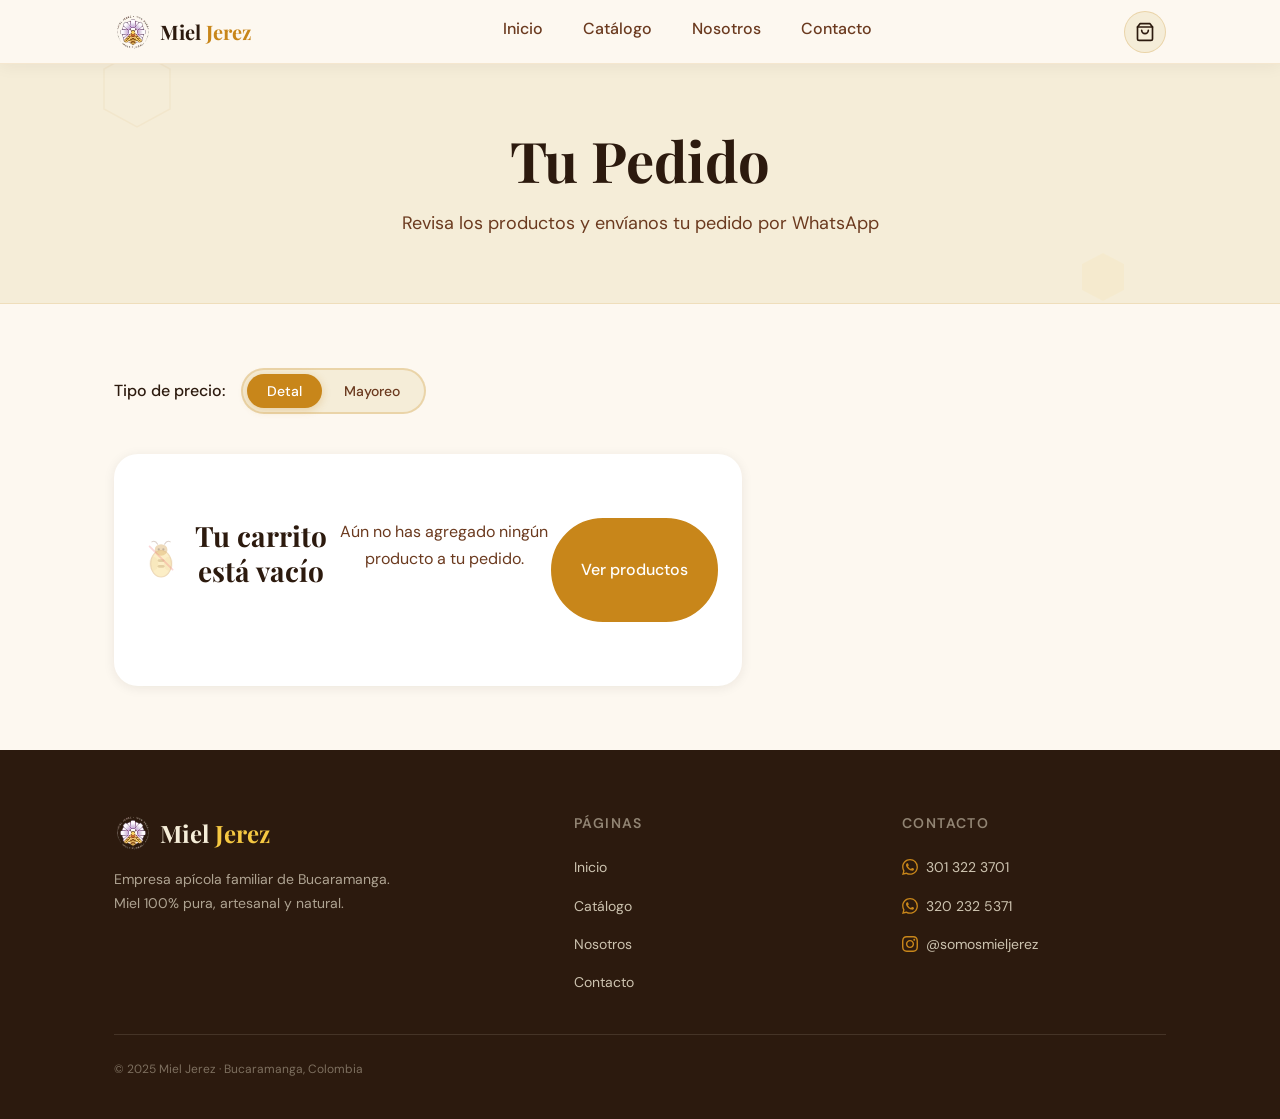
==== carrito.html @ 0a41fd6b "Miel Jerez" ====
<!DOCTYPE html>
<html lang="es">
<head>
  <meta charset="UTF-8">
  <meta name="viewport" content="width=device-width, initial-scale=1.0">
  <meta name="description" content="Tu pedido de productos Miel Jerez. Revisa y envía tu pedido por WhatsApp.">
  <title>Mi Pedido · Miel Jerez</title>

  <link rel="icon" type="image/webp" href="img/logos/favicon.webp">

  <link rel="preconnect" href="https://fonts.googleapis.com">
  <link rel="preconnect" href="https://fonts.gstatic.com" crossorigin>
  <link href="https://fonts.googleapis.com/css2?family=Playfair+Display:wght@400;700&family=DM+Sans:wght@300;400;500&display=swap" rel="stylesheet">

  <link rel="stylesheet" href="css/variables.css">
  <link rel="stylesheet" href="css/base.css">
  <link rel="stylesheet" href="css/nav.css">
  <link rel="stylesheet" href="css/components.css">
  <link rel="stylesheet" href="css/pages.css">
</head>
<body>

<!-- ===== NAVBAR ===== -->
<nav class="navbar" role="navigation" aria-label="Navegación principal">
  <div class="container navbar-inner">
    <a href="index.html" class="navbar-logo">
      <img src="img/logos/logo.webp" class="navbar-logo-img" alt="Logo Miel Jerez" width="38" height="38">
      <span class="navbar-logo-texto">Miel <span>Jerez</span></span>
    </a>

    <div class="navbar-links">
      <a href="index.html">Inicio</a>
      <a href="catalogo.html">Catálogo</a>
      <a href="nosotros.html">Nosotros</a>
      <a href="contacto.html">Contacto</a>
    </div>

    <div class="navbar-acciones">
      <a href="carrito.html" class="btn-carrito" aria-label="Ver carrito">
        <svg viewBox="0 0 24 24" fill="none" stroke="currentColor" stroke-width="2" stroke-linecap="round" stroke-linejoin="round" aria-hidden="true">
          <path d="M6 2 L3 6 v14a2 2 0 0 0 2 2h14a2 2 0 0 0 2-2V6l-3-4z"/>
          <line x1="3" y1="6" x2="21" y2="6"/>
          <path d="M16 10a4 4 0 0 1-8 0"/>
        </svg>
        <span class="carrito-badge">0</span>
      </a>
      <button class="navbar-hamburguesa" aria-label="Abrir menú" aria-expanded="false">
        <span></span><span></span><span></span>
      </button>
    </div>
  </div>
</nav>

<!-- ===== HEADER ===== -->
<header class="page-header">
  <div class="page-header-hexes" aria-hidden="true">
    <svg width="70" height="80" viewBox="0 0 70 80" style="top:-15px;left:8%"><polygon points="35,2 68,20 68,60 35,78 2,60 2,20" fill="none" stroke="#C8861A" stroke-width="1.5"/></svg>
    <svg width="45" height="52" viewBox="0 0 45 52" style="bottom:0;right:12%"><polygon points="22,2 43,13 43,39 22,50 1,39 1,13" fill="#F5C842"/></svg>
  </div>
  <h1>Tu Pedido</h1>
  <p>Revisa los productos y envíanos tu pedido por WhatsApp</p>
</header>

<!-- ===== CONTENIDO PRINCIPAL ===== -->
<main class="seccion">
  <div class="container">

    <!-- Toggle tipo de precio -->
    <div style="display:flex;align-items:center;gap:var(--esp-m);margin-bottom:var(--esp-xl);flex-wrap:wrap;">
      <span style="font-weight:500;color:var(--cafe-oscuro)">Tipo de precio:</span>
      <div class="toggle-precio" role="group" aria-label="Tipo de precio">
        <button class="toggle-precio-btn activo" data-tipo="detal">Detal</button>
        <button class="toggle-precio-btn" data-tipo="mayoreo">Mayoreo</button>
      </div>
    </div>

    <div class="carrito-layout">
      <!-- Columna izquierda: lista de ítems -->
      <div>
        <!-- Estado vacío -->
        <div id="carrito-vacio" class="carrito-vacio" style="display:none;" aria-label="Carrito vacío">
          <svg viewBox="0 0 80 80" fill="none" xmlns="http://www.w3.org/2000/svg" aria-hidden="true">
            <ellipse cx="40" cy="50" rx="18" ry="23" fill="#F5C842" stroke="#C8861A" stroke-width="2" opacity=".5"/>
            <ellipse cx="27" cy="50" rx="8" ry="12" fill="#C8861A" opacity=".1"/>
            <ellipse cx="53" cy="50" rx="8" ry="12" fill="#C8861A" opacity=".1"/>
            <rect x="34" y="42" width="12" height="5" rx="2.5" fill="#9A6412" opacity=".4"/>
            <rect x="34" y="52" width="12" height="5" rx="2.5" fill="#9A6412" opacity=".4"/>
            <ellipse cx="40" cy="26" rx="11" ry="10" fill="#C8861A" opacity=".5"/>
            <circle cx="36" cy="25" r="2" fill="#2C1A0E" opacity=".4"/>
            <circle cx="44" cy="25" r="2" fill="#2C1A0E" opacity=".4"/>
            <path d="M34 16Q30 9 24 12" stroke="#6B3A1F" stroke-width="1.8" stroke-linecap="round" fill="none" opacity=".4"/>
            <path d="M46 16Q50 9 56 12" stroke="#6B3A1F" stroke-width="1.8" stroke-linecap="round" fill="none" opacity=".4"/>
            <line x1="20" y1="20" x2="60" y2="60" stroke="#e53e3e" stroke-width="3" stroke-linecap="round" opacity=".35"/>
          </svg>
          <h3>Tu carrito está vacío</h3>
          <p>Aún no has agregado ningún producto a tu pedido.</p>
          <a href="catalogo.html" class="btn btn-primario">Ver productos</a>
        </div>

        <!-- Lista de ítems (renderizada por JS) -->
        <div id="carrito-lista" class="carrito-lista" aria-live="polite" aria-label="Productos en el carrito">
        </div>
      </div>

      <!-- Columna derecha: resumen -->
      <aside id="carrito-resumen" class="carrito-resumen" aria-label="Resumen del pedido" style="display:none;">
        <h3>Resumen del pedido</h3>

        <div class="resumen-linea">
          <span>Productos</span>
          <span id="resumen-items">0 productos</span>
        </div>

        <div class="resumen-total">
          <span>Total</span>
          <span class="resumen-total-valor" id="resumen-total">$0</span>
        </div>

        <div class="resumen-botones">
          <!-- Botón enviar pedido por WhatsApp -->
          <button id="btn-wa-1" class="btn btn-whatsapp" aria-label="Enviar pedido por WhatsApp al 301 322 3701">
            <svg viewBox="0 0 24 24" fill="currentColor" aria-hidden="true" style="width:20px;height:20px;flex-shrink:0"><path d="M17.472 14.382c-.297-.149-1.758-.867-2.03-.967-.273-.099-.471-.148-.67.15-.197.297-.767.966-.94 1.164-.173.199-.347.223-.644.075-.297-.15-1.255-.463-2.39-1.475-.883-.788-1.48-1.761-1.653-2.059-.173-.297-.018-.458.13-.606.134-.133.298-.347.446-.52.149-.174.198-.298.298-.497.099-.198.05-.371-.025-.52-.075-.149-.669-1.612-.916-2.207-.242-.579-.487-.5-.669-.51-.173-.008-.371-.01-.57-.01-.198 0-.52.074-.792.372-.272.297-1.04 1.016-1.04 2.479 0 1.462 1.065 2.875 1.213 3.074.149.198 2.096 3.2 5.077 4.487.709.306 1.262.489 1.694.625.712.227 1.36.195 1.871.118.571-.085 1.758-.719 2.006-1.413.248-.694.248-1.289.173-1.413-.074-.124-.272-.198-.57-.347m-5.421 7.403h-.004a9.87 9.87 0 01-5.031-1.378l-.361-.214-3.741.982.998-3.648-.235-.374a9.86 9.86 0 01-1.51-5.26c.001-5.45 4.436-9.884 9.888-9.884 2.64 0 5.122 1.03 6.988 2.898a9.825 9.825 0 012.893 6.994c-.003 5.45-4.437 9.884-9.885 9.884m8.413-18.297A11.815 11.815 0 0012.05 0C5.495 0 .16 5.335.157 11.892c0 2.096.547 4.142 1.588 5.945L.057 24l6.305-1.654a11.882 11.882 0 005.683 1.448h.005c6.554 0 11.89-5.335 11.893-11.893a11.821 11.821 0 00-3.48-8.413z"/></svg>
            Enviar pedido por WhatsApp
          </button>

          <!-- Vaciar -->
          <button id="btn-vaciar" class="btn-vaciar">Vaciar carrito</button>
        </div>

        <p style="font-size:var(--texto-xs);color:#999;text-align:center;margin-top:var(--esp-m);">
          Al hacer click se abrirá WhatsApp con el detalle de tu pedido.
        </p>
      </aside>
    </div>
  </div>
</main>

<!-- ===== FOOTER ===== -->
<footer class="footer" role="contentinfo">
  <div class="container">
    <div class="footer-grid">
      <div class="footer-marca">
        <a href="index.html" class="footer-logo">
          <img src="img/logos/logo.webp" class="navbar-logo-img" alt="Logo Miel Jerez" width="38" height="38">
          <span class="footer-logo-texto">Miel <span>Jerez</span></span>
        </a>
        <p>Empresa apícola familiar de Bucaramanga. Miel 100% pura, artesanal y natural.</p>
      </div>
      <div>
        <h4>Páginas</h4>
        <nav class="footer-links">
          <a href="index.html">Inicio</a>
          <a href="catalogo.html">Catálogo</a>
          <a href="nosotros.html">Nosotros</a>
          <a href="contacto.html">Contacto</a>
        </nav>
      </div>
      <div>
        <h4>Contacto</h4>
        <a href="https://wa.me/573013223701" class="footer-contacto-item" target="_blank" rel="noopener">
          <svg viewBox="0 0 24 24" fill="currentColor" aria-hidden="true" style="width:16px;height:16px"><path d="M17.472 14.382c-.297-.149-1.758-.867-2.03-.967-.273-.099-.471-.148-.67.15-.197.297-.767.966-.94 1.164-.173.199-.347.223-.644.075-.297-.15-1.255-.463-2.39-1.475-.883-.788-1.48-1.761-1.653-2.059-.173-.297-.018-.458.13-.606.134-.133.298-.347.446-.52.149-.174.198-.298.298-.497.099-.198.05-.371-.025-.52-.075-.149-.669-1.612-.916-2.207-.242-.579-.487-.5-.669-.51-.173-.008-.371-.01-.57-.01-.198 0-.52.074-.792.372-.272.297-1.04 1.016-1.04 2.479 0 1.462 1.065 2.875 1.213 3.074.149.198 2.096 3.2 5.077 4.487.709.306 1.262.489 1.694.625.712.227 1.36.195 1.871.118.571-.085 1.758-.719 2.006-1.413.248-.694.248-1.289.173-1.413-.074-.124-.272-.198-.57-.347m-5.421 7.403h-.004a9.87 9.87 0 01-5.031-1.378l-.361-.214-3.741.982.998-3.648-.235-.374a9.86 9.86 0 01-1.51-5.26c.001-5.45 4.436-9.884 9.888-9.884 2.64 0 5.122 1.03 6.988 2.898a9.825 9.825 0 012.893 6.994c-.003 5.45-4.437 9.884-9.885 9.884m8.413-18.297A11.815 11.815 0 0012.05 0C5.495 0 .16 5.335.157 11.892c0 2.096.547 4.142 1.588 5.945L.057 24l6.305-1.654a11.882 11.882 0 005.683 1.448h.005c6.554 0 11.89-5.335 11.893-11.893a11.821 11.821 0 00-3.48-8.413z"/></svg>
          301 322 3701
        </a>
        <a href="https://wa.me/573202325371" class="footer-contacto-item" target="_blank" rel="noopener">
          <svg viewBox="0 0 24 24" fill="currentColor" aria-hidden="true" style="width:16px;height:16px"><path d="M17.472 14.382c-.297-.149-1.758-.867-2.03-.967-.273-.099-.471-.148-.67.15-.197.297-.767.966-.94 1.164-.173.199-.347.223-.644.075-.297-.15-1.255-.463-2.39-1.475-.883-.788-1.48-1.761-1.653-2.059-.173-.297-.018-.458.13-.606.134-.133.298-.347.446-.52.149-.174.198-.298.298-.497.099-.198.05-.371-.025-.52-.075-.149-.669-1.612-.916-2.207-.242-.579-.487-.5-.669-.51-.173-.008-.371-.01-.57-.01-.198 0-.52.074-.792.372-.272.297-1.04 1.016-1.04 2.479 0 1.462 1.065 2.875 1.213 3.074.149.198 2.096 3.2 5.077 4.487.709.306 1.262.489 1.694.625.712.227 1.36.195 1.871.118.571-.085 1.758-.719 2.006-1.413.248-.694.248-1.289.173-1.413-.074-.124-.272-.198-.57-.347m-5.421 7.403h-.004a9.87 9.87 0 01-5.031-1.378l-.361-.214-3.741.982.998-3.648-.235-.374a9.86 9.86 0 01-1.51-5.26c.001-5.45 4.436-9.884 9.888-9.884 2.64 0 5.122 1.03 6.988 2.898a9.825 9.825 0 012.893 6.994c-.003 5.45-4.437 9.884-9.885 9.884m8.413-18.297A11.815 11.815 0 0012.05 0C5.495 0 .16 5.335.157 11.892c0 2.096.547 4.142 1.588 5.945L.057 24l6.305-1.654a11.882 11.882 0 005.683 1.448h.005c6.554 0 11.89-5.335 11.893-11.893a11.821 11.821 0 00-3.48-8.413z"/></svg>
          320 232 5371
        </a>
        <a href="https://instagram.com/somosmieljerez" class="footer-contacto-item" target="_blank" rel="noopener">
          <svg viewBox="0 0 24 24" fill="currentColor" aria-hidden="true" style="width:16px;height:16px"><path d="M12 2.163c3.204 0 3.584.012 4.85.07 3.252.148 4.771 1.691 4.919 4.919.058 1.265.069 1.645.069 4.849 0 3.205-.012 3.584-.069 4.849-.149 3.225-1.664 4.771-4.919 4.919-1.266.058-1.644.07-4.85.07-3.204 0-3.584-.012-4.849-.07-3.26-.149-4.771-1.699-4.919-4.92-.058-1.265-.07-1.644-.07-4.849 0-3.204.013-3.583.07-4.849.149-3.227 1.664-4.771 4.919-4.919 1.266-.057 1.645-.069 4.849-.069zm0-2.163c-3.259 0-3.667.014-4.947.072-4.358.2-6.78 2.618-6.98 6.98-.059 1.281-.073 1.689-.073 4.948 0 3.259.014 3.668.072 4.948.2 4.358 2.618 6.78 6.98 6.98 1.281.058 1.689.072 4.948.072 3.259 0 3.668-.014 4.948-.072 4.354-.2 6.782-2.618 6.979-6.98.059-1.28.073-1.689.073-4.948 0-3.259-.014-3.667-.072-4.947-.196-4.354-2.617-6.78-6.979-6.98-1.281-.059-1.69-.073-4.949-.073zm0 5.838c-3.403 0-6.162 2.759-6.162 6.162s2.759 6.163 6.162 6.163 6.162-2.759 6.162-6.163c0-3.403-2.759-6.162-6.162-6.162zm0 10.162c-2.209 0-4-1.79-4-4 0-2.209 1.791-4 4-4s4 1.791 4 4c0 2.21-1.791 4-4 4zm6.406-11.845c-.796 0-1.441.645-1.441 1.44s.645 1.44 1.441 1.44c.795 0 1.439-.645 1.439-1.44s-.644-1.44-1.439-1.44z"/></svg>
          @somosmieljerez
        </a>
      </div>
    </div>
    <div class="footer-bottom">
      <p class="footer-copyright">© 2025 Miel Jerez · Bucaramanga, Colombia</p>
    </div>
  </div>
</footer>

<script src="js/productos.js"></script>
<script src="js/carrito.js"></script>
<script src="js/whatsapp.js"></script>
<script src="js/nav.js"></script>
</body>
</html>
---- css/variables.css ----
/* =============================================
   MIEL JEREZ — Variables globales
   ============================================= */

:root {
  /* Colores principales */
  --miel:        #C8861A;
  --miel-claro:  #F5C842;
  --miel-oscuro: #9A6412;
  --cafe:        #6B3A1F;
  --cafe-oscuro: #2C1A0E;
  --crema:       #F5EDD8;
  --crema-suave: #FDF8F0;
  --verde:       #3B6D11;
  --wa-verde:    #25D366;

  /* Tipografía */
  --fuente-titulo: 'Playfair Display', Georgia, serif;
  --fuente-cuerpo: 'DM Sans', system-ui, sans-serif;

  /* Tamaños de fuente */
  --texto-xs:  0.75rem;
  --texto-s:   0.875rem;
  --texto-m:   1rem;
  --texto-l:   1.125rem;
  --texto-xl:  1.25rem;
  --texto-2xl: 1.5rem;
  --texto-3xl: 2rem;
  --texto-4xl: 2.5rem;

  /* Espaciados */
  --esp-xs:  4px;
  --esp-s:   8px;
  --esp-m:   16px;
  --esp-l:   24px;
  --esp-xl:  40px;
  --esp-xxl: 64px;

  /* Bordes */
  --radio-s:    8px;
  --radio-m:    14px;
  --radio-l:    24px;
  --radio-pill: 999px;

  /* Sombras */
  --sombra-suave: 0 2px 12px rgba(44, 26, 14, 0.08);
  --sombra-card:  0 4px 24px rgba(44, 26, 14, 0.12);
  --sombra-hover: 0 8px 32px rgba(200, 134, 26, 0.22);

  /* Transiciones */
  --trans-rapida: 0.25s ease;
  --trans-suave:  0.45s ease;

  /* Navbar */
  --navbar-alto: 64px;

  /* Contenedor */
  --contenedor-max: 1100px;
}
---- css/base.css ----
/* =============================================
   MIEL JEREZ — Base y reset
   ============================================= */

/* Reset moderno */
*, *::before, *::after {
  box-sizing: border-box;
  margin: 0;
  padding: 0;
}

html {
  scroll-behavior: smooth;
  font-size: 16px;
  -webkit-text-size-adjust: 100%;
}

body {
  font-family: var(--fuente-cuerpo);
  font-weight: 400;
  color: var(--cafe-oscuro);
  background-color: var(--crema-suave);
  line-height: 1.6;
  min-height: 100vh;
}

img, svg {
  display: block;
  max-width: 100%;
}

ul, ol {
  list-style: none;
}

a {
  color: var(--miel);
  text-decoration: none;
  transition: color var(--trans-rapida);
}

a:hover {
  color: var(--miel-oscuro);
}

button {
  cursor: pointer;
  border: none;
  background: none;
  font-family: inherit;
}

input, textarea, select {
  font-family: inherit;
  font-size: inherit;
}

/* Tipografía de titulares */
h1 {
  font-family: var(--fuente-titulo);
  font-size: clamp(2rem, 5vw, 3.5rem);
  font-weight: 700;
  line-height: 1.15;
}

h2 {
  font-family: var(--fuente-titulo);
  font-size: clamp(1.5rem, 3.5vw, 2.5rem);
  font-weight: 700;
  line-height: 1.2;
}

h3 {
  font-family: var(--fuente-titulo);
  font-size: clamp(1.15rem, 2.5vw, 1.75rem);
  font-weight: 700;
  line-height: 1.25;
}

h4 {
  font-family: var(--fuente-titulo);
  font-size: clamp(1rem, 2vw, 1.35rem);
  font-weight: 400;
  line-height: 1.3;
}

h5, h6 {
  font-family: var(--fuente-cuerpo);
  font-size: var(--texto-m);
  font-weight: 500;
}

p {
  max-width: 65ch;
  line-height: 1.7;
  color: var(--cafe);
}

/* Scrollbar personalizado */
::-webkit-scrollbar {
  width: 6px;
}

::-webkit-scrollbar-track {
  background: var(--crema);
}

::-webkit-scrollbar-thumb {
  background: var(--miel);
  border-radius: var(--radio-pill);
}

::-webkit-scrollbar-thumb:hover {
  background: var(--miel-oscuro);
}

/* Selección de texto */
::selection {
  background: var(--miel-claro);
  color: var(--cafe-oscuro);
}

/* =============================================
   LAYOUT
   ============================================= */

.container {
  max-width: var(--contenedor-max);
  margin-left: auto;
  margin-right: auto;
  padding-left: var(--esp-l);
  padding-right: var(--esp-l);
}

.seccion {
  padding-top: var(--esp-xxl);
  padding-bottom: var(--esp-xxl);
}

/* =============================================
   BOTONES
   ============================================= */

.btn {
  display: inline-flex;
  align-items: center;
  justify-content: center;
  gap: var(--esp-s);
  padding: 0.75rem 1.75rem;
  border-radius: var(--radio-pill);
  font-family: var(--fuente-cuerpo);
  font-size: var(--texto-m);
  font-weight: 500;
  cursor: pointer;
  transition: all var(--trans-rapida);
  text-decoration: none;
  border: 2px solid transparent;
  white-space: nowrap;
}

.btn:focus-visible {
  outline: 3px solid var(--miel-claro);
  outline-offset: 2px;
}

.btn-primario {
  background: var(--miel);
  color: #fff;
  border-color: var(--miel);
}

.btn-primario:hover {
  background: var(--miel-oscuro);
  border-color: var(--miel-oscuro);
  color: #fff;
  transform: translateY(-2px);
  box-shadow: var(--sombra-hover);
}

.btn-secundario {
  background: transparent;
  color: var(--miel);
  border-color: var(--miel);
}

.btn-secundario:hover {
  background: var(--miel);
  color: #fff;
  transform: translateY(-2px);
}

.btn-whatsapp {
  background: var(--wa-verde);
  color: #fff;
  border-color: var(--wa-verde);
}

.btn-whatsapp:hover {
  background: #1da851;
  border-color: #1da851;
  color: #fff;
  transform: translateY(-2px);
  box-shadow: 0 6px 24px rgba(37, 211, 102, 0.35);
}

.btn-whatsapp svg {
  width: 20px;
  height: 20px;
  flex-shrink: 0;
}

/* =============================================
   PRECIOS
   ============================================= */

.precio {
  font-family: var(--fuente-titulo);
  color: var(--miel);
  font-size: 1.4rem;
  font-weight: 700;
}

.precio-tachado {
  color: #999;
  text-decoration: line-through;
  font-size: var(--texto-s);
  font-weight: 400;
  font-family: var(--fuente-cuerpo);
}

/* =============================================
   BADGES Y ETIQUETAS
   ============================================= */

.badge-natural {
  display: inline-block;
  padding: 0.25rem 0.85rem;
  border-radius: var(--radio-pill);
  background: var(--crema);
  border: 1.5px solid var(--miel);
  color: var(--miel-oscuro);
  font-size: var(--texto-xs);
  font-weight: 500;
  letter-spacing: 0.03em;
  text-transform: uppercase;
}

/* =============================================
   TOAST NOTIFICATIONS
   ============================================= */

.toast-container {
  position: fixed;
  bottom: 90px;
  right: var(--esp-l);
  z-index: 9999;
  display: flex;
  flex-direction: column;
  gap: var(--esp-s);
  pointer-events: none;
}

.toast {
  background: var(--cafe-oscuro);
  color: var(--crema);
  padding: var(--esp-m) var(--esp-l);
  border-radius: var(--radio-m);
  font-size: var(--texto-s);
  font-weight: 500;
  box-shadow: var(--sombra-card);
  border-left: 4px solid var(--miel);
  opacity: 0;
  transform: translateX(20px);
  transition: all var(--trans-rapida);
  pointer-events: auto;
  max-width: 280px;
}

.toast.visible {
  opacity: 1;
  transform: translateX(0);
}

.toast.saliendo {
  opacity: 0;
  transform: translateX(20px);
}

.toast-exito {
  border-left-color: var(--wa-verde);
}

.toast-error {
  border-left-color: #e53e3e;
}
---- css/nav.css ----
/* =============================================
   MIEL JEREZ — Navbar
   ============================================= */

.navbar {
  position: sticky;
  top: 0;
  z-index: 1000;
  height: var(--navbar-alto);
  background: rgba(253, 248, 240, 0.92);
  backdrop-filter: blur(14px);
  -webkit-backdrop-filter: blur(14px);
  border-bottom: 1px solid rgba(200, 134, 26, 0.15);
  box-shadow: 0 2px 16px rgba(44, 26, 14, 0.06);
}

.navbar-inner {
  height: 100%;
  display: flex;
  align-items: center;
  justify-content: space-between;
  gap: var(--esp-l);
}

/* Logo */
.navbar-logo {
  display: flex;
  align-items: center;
  gap: var(--esp-s);
  text-decoration: none;
  flex-shrink: 0;
}

.navbar-logo-img {
  width: 38px;
  height: 38px;
  border-radius: 50%;
  object-fit: cover;
}

.navbar-logo-texto {
  font-family: var(--fuente-titulo);
  font-size: var(--texto-xl);
  font-weight: 700;
  color: var(--cafe-oscuro);
  line-height: 1;
}

.navbar-logo-texto span {
  color: var(--miel);
}

/* Links de navegación */
.navbar-links {
  display: flex;
  align-items: center;
  gap: var(--esp-xl);
}

.navbar-links a {
  font-family: var(--fuente-cuerpo);
  font-size: var(--texto-m);
  font-weight: 500;
  color: var(--cafe);
  text-decoration: none;
  padding-bottom: 3px;
  border-bottom: 2px solid transparent;
  transition: all var(--trans-rapida);
  position: relative;
}

.navbar-links a:hover,
.navbar-links a.activo {
  color: var(--miel);
  border-bottom-color: var(--miel);
}

/* Acciones del navbar */
.navbar-acciones {
  display: flex;
  align-items: center;
  gap: var(--esp-m);
  flex-shrink: 0;
}

/* Botón carrito */
.btn-carrito {
  position: relative;
  display: flex;
  align-items: center;
  justify-content: center;
  width: 42px;
  height: 42px;
  border-radius: 50%;
  background: var(--crema);
  border: 1.5px solid rgba(200, 134, 26, 0.25);
  color: var(--cafe-oscuro);
  cursor: pointer;
  transition: all var(--trans-rapida);
  text-decoration: none;
}

.btn-carrito:hover {
  background: var(--miel);
  color: #fff;
  border-color: var(--miel);
  transform: translateY(-1px);
  box-shadow: var(--sombra-hover);
}

.btn-carrito svg {
  width: 20px;
  height: 20px;
}

.carrito-badge {
  position: absolute;
  top: -4px;
  right: -4px;
  min-width: 18px;
  height: 18px;
  background: var(--miel);
  color: #fff;
  border-radius: var(--radio-pill);
  font-size: 10px;
  font-weight: 700;
  display: flex;
  align-items: center;
  justify-content: center;
  padding: 0 4px;
  border: 2px solid var(--crema-suave);
  opacity: 0;
  transform: scale(0.5);
  transition: all var(--trans-rapida);
}

.carrito-badge.visible {
  opacity: 1;
  transform: scale(1);
}

/* Hamburguesa (mobile) */
.navbar-hamburguesa {
  display: none;
  flex-direction: column;
  justify-content: center;
  gap: 5px;
  width: 36px;
  height: 36px;
  cursor: pointer;
  background: none;
  border: none;
  padding: 4px;
  border-radius: var(--radio-s);
  transition: background var(--trans-rapida);
}

.navbar-hamburguesa:hover {
  background: var(--crema);
}

.navbar-hamburguesa span {
  display: block;
  height: 2px;
  background: var(--cafe-oscuro);
  border-radius: 2px;
  transition: all var(--trans-rapida);
  transform-origin: center;
}

/* Hamburguesa → X al abrirse */
.navbar-hamburguesa.abierto span:nth-child(1) {
  transform: translateY(7px) rotate(45deg);
}

.navbar-hamburguesa.abierto span:nth-child(2) {
  opacity: 0;
  transform: scaleX(0);
}

.navbar-hamburguesa.abierto span:nth-child(3) {
  transform: translateY(-7px) rotate(-45deg);
}

/* =============================================
   RESPONSIVE — Mobile
   ============================================= */

@media (max-width: 768px) {
  .navbar-hamburguesa {
    display: flex;
  }

  .navbar-links {
    position: fixed;
    top: var(--navbar-alto);
    left: 0;
    right: 0;
    background: rgba(253, 248, 240, 0.98);
    backdrop-filter: blur(14px);
    -webkit-backdrop-filter: blur(14px);
    flex-direction: column;
    align-items: stretch;
    gap: 0;
    border-bottom: 2px solid var(--crema);
    box-shadow: 0 8px 24px rgba(44, 26, 14, 0.12);
    /* Oculto por defecto */
    max-height: 0;
    overflow: hidden;
    transition: max-height var(--trans-suave);
  }

  .navbar-links.abierto {
    max-height: 400px;
  }

  .navbar-links a {
    padding: var(--esp-m) var(--esp-l);
    border-bottom: 1px solid var(--crema);
    border-left: none;
    font-size: var(--texto-l);
  }

  .navbar-links a:hover,
  .navbar-links a.activo {
    background: var(--crema);
    border-bottom-color: var(--crema);
    padding-left: calc(var(--esp-l) + 4px);
  }

  .navbar-links a.activo::before {
    content: '';
    position: absolute;
    left: 0;
    top: 50%;
    transform: translateY(-50%);
    width: 4px;
    height: 60%;
    background: var(--miel);
    border-radius: 0 2px 2px 0;
  }

  .navbar-links a {
    position: relative;
  }
}

@media (max-width: 480px) {
  .navbar-logo-texto {
    font-size: var(--texto-l);
  }
}
---- css/components.css ----
/* =============================================
   MIEL JEREZ — Componentes reutilizables
   ============================================= */

/* =============================================
   TÍTULO DE SECCIÓN
   ============================================= */

.seccion-titulo {
  text-align: center;
  margin-bottom: var(--esp-xxl);
}

.seccion-titulo h2 {
  font-family: var(--fuente-titulo);
  color: var(--cafe-oscuro);
  margin-bottom: var(--esp-m);
}

.seccion-titulo p {
  margin: 0 auto;
  color: var(--cafe);
  font-size: var(--texto-l);
}

.seccion-titulo .linea-deco {
  display: block;
  width: 56px;
  height: 3px;
  background: linear-gradient(90deg, var(--miel), var(--miel-claro));
  border-radius: var(--radio-pill);
  margin: var(--esp-m) auto 0;
}

/* =============================================
   PRODUCTO CARD
   ============================================= */

.producto-card {
  background: #fff;
  border-radius: var(--radio-l);
  box-shadow: var(--sombra-suave);
  overflow: hidden;
  display: flex;
  flex-direction: column;
  transition: all var(--trans-rapida);
  position: relative;
}

.producto-card:hover {
  box-shadow: var(--sombra-hover);
  transform: translateY(-4px);
}

/* Contenedor imagen cuadrado */
.producto-card-img {
  aspect-ratio: 1 / 1;
  overflow: hidden;
  background: var(--crema);
  position: relative;
  flex-shrink: 0;
}

.producto-card-img img {
  position: absolute;
  inset: 0;
  width: 100%;
  height: 100%;
  object-fit: cover;
  object-position: center;
  transition: transform var(--trans-suave);
}

.producto-card:hover .producto-card-img img {
  transform: scale(1.04);
}

/* Placeholder elegante (sin imagen real) */
.producto-placeholder {
  position: absolute;
  inset: 0;
  width: 100%;
  height: 100%;
  display: flex;
  flex-direction: column;
  align-items: center;
  justify-content: center;
  background: var(--crema);
  border: 2px dashed rgba(200, 134, 26, 0.35);
  gap: var(--esp-s);
  color: var(--miel-oscuro);
  font-size: var(--texto-xs);
  font-weight: 500;
  letter-spacing: 0.05em;
  text-transform: uppercase;
}

.producto-placeholder svg {
  width: 52px;
  height: 52px;
  opacity: 0.55;
}

/* Badge sobre la imagen */
.producto-badge {
  position: absolute;
  top: var(--esp-m);
  left: var(--esp-m);
  background: var(--miel);
  color: #fff;
  padding: 0.2rem 0.7rem;
  border-radius: var(--radio-pill);
  font-size: var(--texto-xs);
  font-weight: 700;
  letter-spacing: 0.04em;
  text-transform: uppercase;
  z-index: 1;
}

/* Info de la card */
.producto-card-info {
  padding: var(--esp-l);
  display: flex;
  flex-direction: column;
  gap: var(--esp-s);
  flex: 1;
}

.producto-nombre {
  font-family: var(--fuente-titulo);
  font-size: var(--texto-xl);
  color: var(--cafe-oscuro);
  font-weight: 700;
  line-height: 1.2;
}

.producto-descripcion {
  font-size: var(--texto-s);
  color: var(--cafe);
  line-height: 1.5;
  flex: 1;
}

.producto-precios {
  display: flex;
  align-items: baseline;
  gap: var(--esp-s);
  flex-wrap: wrap;
}

.producto-card .precio {
  font-size: 1.35rem;
}

.producto-card .precio-tachado {
  font-size: var(--texto-xs);
}

.producto-card-btn {
  width: 100%;
  margin-top: var(--esp-s);
  padding: 0.7rem 1rem;
  background: var(--miel);
  color: #fff;
  border-radius: var(--radio-m);
  font-weight: 500;
  font-size: var(--texto-s);
  transition: all var(--trans-rapida);
  border: none;
  cursor: pointer;
}

.producto-card-btn:hover {
  background: var(--miel-oscuro);
  transform: translateY(-1px);
}

.producto-card-btn:active {
  transform: scale(0.98);
}

.producto-card-btn.agregado {
  background: var(--verde);
  transform: none;
  cursor: default;
}

/* =============================================
   TOGGLE MAYOREO / DETAL
   ============================================= */

.toggle-precio {
  display: inline-flex;
  background: var(--crema);
  border: 2px solid rgba(200, 134, 26, 0.25);
  border-radius: var(--radio-pill);
  padding: 4px;
  gap: 2px;
}

.toggle-precio-btn {
  padding: 0.5rem 1.25rem;
  border-radius: var(--radio-pill);
  font-size: var(--texto-s);
  font-weight: 500;
  color: var(--cafe);
  background: transparent;
  border: none;
  cursor: pointer;
  transition: all var(--trans-rapida);
  white-space: nowrap;
}

.toggle-precio-btn.activo {
  background: var(--miel);
  color: #fff;
  box-shadow: 0 2px 8px rgba(200, 134, 26, 0.3);
}

.toggle-precio-btn:not(.activo):hover {
  color: var(--miel);
}

/* =============================================
   FILTROS POR CATEGORÍA
   ============================================= */

.filtros-categorias {
  display: flex;
  flex-wrap: wrap;
  gap: var(--esp-s);
}

.filtro-btn {
  padding: 0.45rem 1.1rem;
  border-radius: var(--radio-pill);
  font-size: var(--texto-s);
  font-weight: 500;
  color: var(--cafe);
  background: var(--crema);
  border: 1.5px solid rgba(200, 134, 26, 0.2);
  cursor: pointer;
  transition: all var(--trans-rapida);
}

.filtro-btn:hover {
  border-color: var(--miel);
  color: var(--miel);
}

.filtro-btn.activo {
  background: var(--miel);
  color: #fff;
  border-color: var(--miel);
}

/* =============================================
   CARRITO FLOTANTE
   ============================================= */

.carrito-flotante {
  position: fixed;
  bottom: var(--esp-l);
  right: var(--esp-l);
  width: 58px;
  height: 58px;
  background: var(--miel);
  color: #fff;
  border-radius: 50%;
  display: flex;
  align-items: center;
  justify-content: center;
  box-shadow: 0 4px 20px rgba(200, 134, 26, 0.45);
  cursor: pointer;
  z-index: 900;
  text-decoration: none;
  border: none;
  transition: all var(--trans-rapida);
  overflow: visible;
}

.carrito-flotante:hover {
  background: var(--miel-oscuro);
  color: #fff;
  transform: scale(1.08);
  box-shadow: var(--sombra-hover);
}

.carrito-flotante svg {
  width: 26px;
  height: 26px;
}

.carrito-flotante-badge {
  position: absolute;
  top: -4px;
  right: -4px;
  min-width: 20px;
  height: 20px;
  background: var(--cafe-oscuro);
  color: var(--crema-suave);
  border-radius: var(--radio-pill);
  font-size: 11px;
  font-weight: 700;
  display: flex;
  align-items: center;
  justify-content: center;
  padding: 0 4px;
  border: 2px solid var(--crema-suave);
  opacity: 0;
  transform: scale(0.5);
  transition: all var(--trans-rapida);
}

.carrito-flotante-badge.visible {
  opacity: 1;
  transform: scale(1);
}

/* Animación pulse al agregar */
@keyframes pulse-carrito {
  0%   { box-shadow: 0 0 0 0 rgba(200, 134, 26, 0.6); transform: scale(1); }
  40%  { box-shadow: 0 0 0 12px rgba(200, 134, 26, 0); transform: scale(1.1); }
  100% { box-shadow: 0 0 0 0 rgba(200, 134, 26, 0); transform: scale(1); }
}

.carrito-flotante.pulse {
  animation: pulse-carrito 0.55s ease;
}

/* =============================================
   HERO SECTION
   ============================================= */

.hero-section {
  position: relative;
  min-height: 90vh;
  background: var(--cafe-oscuro);
  display: flex;
  align-items: center;
  justify-content: center;
  overflow: hidden;
}

/* Imagen de fondo del hero */
.hero-bg-img {
  position: absolute;
  inset: 0;
  width: 100%;
  height: 100%;
  object-fit: cover;
  object-position: center 35%;
  z-index: 0;
}

.hero-overlay {
  position: absolute;
  inset: 0;
  /* Degradado que oscurece fuerte en centro-izquierda donde va el texto */
  background:
    linear-gradient(to bottom, rgba(44,26,14,0.55) 0%, rgba(44,26,14,0.75) 100%),
    linear-gradient(135deg, rgba(44,26,14,0.82) 0%, rgba(107,58,31,0.55) 55%, rgba(200,134,26,0.12) 100%);
  z-index: 1;
}

.hero-contenido {
  position: relative;
  z-index: 2;
  text-align: center;
  color: #fff;
  padding: var(--esp-xxl) var(--esp-l);
  max-width: 800px;
  margin: 0 auto;
}

.hero-badge {
  display: inline-block;
  background: rgba(200, 134, 26, 0.2);
  border: 1px solid rgba(200, 134, 26, 0.5);
  color: var(--miel-claro);
  padding: 0.35rem 1rem;
  border-radius: var(--radio-pill);
  font-size: var(--texto-s);
  font-weight: 500;
  letter-spacing: 0.08em;
  text-transform: uppercase;
  margin-bottom: var(--esp-l);
}

.hero-titulo {
  font-family: var(--fuente-titulo);
  font-size: clamp(2.5rem, 6vw, 4.5rem);
  font-weight: 700;
  color: #fff;
  line-height: 1.1;
  margin-bottom: var(--esp-m);
}

.hero-titulo span {
  color: var(--miel-claro);
}

.hero-subtitulo {
  font-size: clamp(1rem, 2.5vw, 1.25rem);
  color: rgba(245, 237, 216, 0.85);
  max-width: 550px;
  margin: 0 auto var(--esp-xl);
  line-height: 1.6;
}

.hero-botones {
  display: flex;
  gap: var(--esp-m);
  justify-content: center;
  flex-wrap: wrap;
}

/* Hexágonos flotantes en el hero */
.hero-hexagonos {
  position: absolute;
  inset: 0;
  z-index: 0;
  pointer-events: none;
  overflow: hidden;
}

.hex-deco {
  position: absolute;
  opacity: 0.08;
}

@keyframes flotar {
  0%, 100% { transform: translateY(0) rotate(0deg); }
  50%       { transform: translateY(-18px) rotate(8deg); }
}

@keyframes flotar-alt {
  0%, 100% { transform: translateY(0) rotate(0deg); }
  50%       { transform: translateY(14px) rotate(-6deg); }
}

.hex-deco:nth-child(1)  { animation: flotar     5.2s ease-in-out infinite; animation-delay: 0s;    top: 10%; left: 5%; }
.hex-deco:nth-child(2)  { animation: flotar-alt 6.8s ease-in-out infinite; animation-delay: -1.5s; top: 20%; right: 8%; }
.hex-deco:nth-child(3)  { animation: flotar     4.5s ease-in-out infinite; animation-delay: -2.2s; top: 60%; left: 3%; }
.hex-deco:nth-child(4)  { animation: flotar-alt 7.1s ease-in-out infinite; animation-delay: -0.8s; top: 70%; right: 5%; }
.hex-deco:nth-child(5)  { animation: flotar     5.8s ease-in-out infinite; animation-delay: -3s;   top: 40%; left: 12%; }
.hex-deco:nth-child(6)  { animation: flotar-alt 4.9s ease-in-out infinite; animation-delay: -1s;   top: 80%; right: 18%; }
.hex-deco:nth-child(7)  { animation: flotar     6.3s ease-in-out infinite; animation-delay: -2.5s; top: 5%;  right: 30%; }
.hex-deco:nth-child(8)  { animation: flotar-alt 5.5s ease-in-out infinite; animation-delay: -4s;   top: 50%; right: 2%; }

/* =============================================
   GALERÍA GRID
   ============================================= */

.galeria-grid {
  display: grid;
  grid-template-columns: repeat(auto-fill, minmax(280px, 1fr));
  gap: var(--esp-l);
}

.galeria-item {
  border-radius: var(--radio-l);
  overflow: hidden;
  aspect-ratio: 4 / 3;
  cursor: pointer;
  position: relative;
}

.galeria-item img {
  width: 100%;
  height: 100%;
  object-fit: cover;
  transition: transform var(--trans-suave);
}

.galeria-item:hover img {
  transform: scale(1.06);
}

/* =============================================
   MODAL IMAGEN
   ============================================= */

.modal-imagen {
  position: fixed;
  inset: 0;
  background: rgba(44, 26, 14, 0.92);
  z-index: 2000;
  display: flex;
  align-items: center;
  justify-content: center;
  padding: var(--esp-l);
  opacity: 0;
  pointer-events: none;
  transition: opacity var(--trans-rapida);
}

.modal-imagen.activo {
  opacity: 1;
  pointer-events: auto;
}

.modal-imagen img {
  max-width: 90vw;
  max-height: 85vh;
  border-radius: var(--radio-m);
  object-fit: contain;
  box-shadow: var(--sombra-card);
}

.modal-cerrar {
  position: absolute;
  top: var(--esp-l);
  right: var(--esp-l);
  width: 40px;
  height: 40px;
  background: rgba(255,255,255,0.15);
  color: #fff;
  border-radius: 50%;
  display: flex;
  align-items: center;
  justify-content: center;
  cursor: pointer;
  font-size: 1.25rem;
  border: none;
  transition: background var(--trans-rapida);
}

.modal-cerrar:hover {
  background: rgba(255,255,255,0.3);
}

/* =============================================
   FOOTER
   ============================================= */

.footer {
  background: var(--cafe-oscuro);
  color: var(--crema);
  padding: var(--esp-xxl) 0 var(--esp-xl);
}

.footer-grid {
  display: grid;
  grid-template-columns: 1.5fr 1fr 1fr;
  gap: var(--esp-xxl);
  padding-bottom: var(--esp-xl);
  border-bottom: 1px solid rgba(245, 237, 216, 0.12);
  margin-bottom: var(--esp-l);
}

.footer-marca p {
  color: rgba(245, 237, 216, 0.65);
  font-size: var(--texto-s);
  line-height: 1.7;
  max-width: 28ch;
  margin-top: var(--esp-m);
}

.footer-logo {
  display: flex;
  align-items: center;
  gap: var(--esp-s);
  text-decoration: none;
}

.footer-logo-texto {
  font-family: var(--fuente-titulo);
  font-size: var(--texto-2xl);
  font-weight: 700;
  color: var(--crema);
}

.footer-logo-texto span {
  color: var(--miel-claro);
}

.footer h4 {
  font-family: var(--fuente-cuerpo);
  font-size: var(--texto-s);
  font-weight: 600;
  color: rgba(245, 237, 216, 0.5);
  letter-spacing: 0.1em;
  text-transform: uppercase;
  margin-bottom: var(--esp-l);
}

.footer-links {
  display: flex;
  flex-direction: column;
  gap: var(--esp-m);
}

.footer-links a {
  color: rgba(245, 237, 216, 0.8);
  text-decoration: none;
  font-size: var(--texto-s);
  transition: color var(--trans-rapida);
}

.footer-links a:hover {
  color: var(--miel-claro);
}

.footer-contacto-item {
  display: flex;
  align-items: center;
  gap: var(--esp-s);
  color: rgba(245, 237, 216, 0.8);
  font-size: var(--texto-s);
  text-decoration: none;
  margin-bottom: var(--esp-m);
  transition: color var(--trans-rapida);
}

.footer-contacto-item:hover {
  color: var(--miel-claro);
}

.footer-contacto-item svg {
  width: 16px;
  height: 16px;
  flex-shrink: 0;
  color: var(--miel);
}

.footer-bottom {
  display: flex;
  align-items: center;
  justify-content: space-between;
  flex-wrap: wrap;
  gap: var(--esp-m);
}

.footer-copyright {
  color: rgba(245, 237, 216, 0.4);
  font-size: var(--texto-xs);
}

.footer-redes {
  display: flex;
  gap: var(--esp-m);
}

.footer-redes a {
  display: flex;
  align-items: center;
  justify-content: center;
  width: 34px;
  height: 34px;
  border-radius: 50%;
  background: rgba(245, 237, 216, 0.08);
  color: rgba(245, 237, 216, 0.65);
  transition: all var(--trans-rapida);
  text-decoration: none;
}

.footer-redes a:hover {
  background: var(--miel);
  color: #fff;
  transform: translateY(-2px);
}

.footer-redes svg {
  width: 16px;
  height: 16px;
}

/* =============================================
   GRID DE PRODUCTOS
   ============================================= */

.productos-grid {
  display: grid;
  grid-template-columns: repeat(3, 1fr);
  gap: var(--esp-l);
}

@media (max-width: 900px) {
  .productos-grid {
    grid-template-columns: repeat(2, 1fr);
  }
}

@media (max-width: 560px) {
  .productos-grid {
    grid-template-columns: 1fr;
  }
}

/* =============================================
   FOOTER RESPONSIVE
   ============================================= */

@media (max-width: 768px) {
  .footer-grid {
    grid-template-columns: 1fr;
    gap: var(--esp-xl);
  }
}
---- css/pages.css ----
/* =============================================
   MIEL JEREZ — Estilos por página
   ============================================= */

/* =============================================
   IMÁGENES REALES (reemplazan placeholders)
   ============================================= */

/* Imagen de la sección proceso (index.html) */
.proceso-foto-img {
  width: 100%;
  aspect-ratio: 4 / 3;
  object-fit: cover;
  object-position: center;
  border-radius: var(--radio-l);
  display: block;
  box-shadow: var(--sombra-card);
}

/* Imagen de la sección nosotros */
.nosotros-foto-img {
  width: 100%;
  aspect-ratio: 1 / 1;
  object-fit: cover;
  object-position: center top;
  border-radius: var(--radio-l);
  display: block;
  box-shadow: var(--sombra-card);
}

/* Logo real en navbar */
.navbar-logo-img {
  width: 38px;
  height: 38px;
  border-radius: 50%;
  object-fit: cover;
  flex-shrink: 0;
}

/* =============================================
   INDEX — Sección "Por qué elegirnos"
   ============================================= */

.beneficios-grid {
  display: grid;
  grid-template-columns: repeat(3, 1fr);
  gap: var(--esp-l);
}

.beneficio-card {
  background: #fff;
  border-radius: var(--radio-l);
  padding: var(--esp-xl) var(--esp-l);
  text-align: center;
  box-shadow: var(--sombra-suave);
  transition: all var(--trans-rapida);
}

.beneficio-card:hover {
  box-shadow: var(--sombra-hover);
  transform: translateY(-4px);
}

.beneficio-icono {
  width: 64px;
  height: 64px;
  background: linear-gradient(135deg, var(--crema), var(--miel-claro));
  border-radius: 50%;
  display: flex;
  align-items: center;
  justify-content: center;
  margin: 0 auto var(--esp-l);
}

.beneficio-icono svg {
  width: 32px;
  height: 32px;
  color: var(--miel-oscuro);
}

.beneficio-card h3 {
  font-family: var(--fuente-titulo);
  font-size: var(--texto-xl);
  color: var(--cafe-oscuro);
  margin-bottom: var(--esp-s);
}

.beneficio-card p {
  font-size: var(--texto-s);
  color: var(--cafe);
  max-width: 28ch;
  margin: 0 auto;
}

/* =============================================
   INDEX — Sección proceso natural
   ============================================= */

.proceso-grid {
  display: grid;
  grid-template-columns: 1fr 1fr;
  gap: var(--esp-xxl);
  align-items: center;
}

.proceso-texto h2 {
  font-family: var(--fuente-titulo);
  color: var(--cafe-oscuro);
  margin-bottom: var(--esp-l);
}

.proceso-texto p {
  color: var(--cafe);
  margin-bottom: var(--esp-m);
  font-size: var(--texto-l);
}

.proceso-foto-placeholder {
  background: var(--crema);
  border: 2px dashed rgba(200, 134, 26, 0.4);
  border-radius: var(--radio-l);
  aspect-ratio: 4 / 3;
  display: flex;
  flex-direction: column;
  align-items: center;
  justify-content: center;
  gap: var(--esp-m);
  color: var(--miel-oscuro);
}

.proceso-foto-placeholder svg {
  width: 64px;
  height: 64px;
  opacity: 0.45;
}

.proceso-foto-placeholder span {
  font-family: var(--fuente-titulo);
  font-size: var(--texto-xl);
  font-style: italic;
  color: var(--miel);
}

/* =============================================
   INDEX — CTA Final
   ============================================= */

.cta-final {
  background: linear-gradient(135deg, var(--cafe-oscuro) 0%, var(--cafe) 100%);
  padding: var(--esp-xxl) var(--esp-l);
  text-align: center;
}

.cta-final h2 {
  font-family: var(--fuente-titulo);
  color: #fff;
  margin-bottom: var(--esp-m);
}

.cta-final p {
  color: rgba(245, 237, 216, 0.75);
  font-size: var(--texto-l);
  max-width: 50ch;
  margin: 0 auto var(--esp-xl);
}

/* =============================================
   HEADER DE PÁGINA INTERIOR
   ============================================= */

.page-header {
  background: var(--crema);
  padding: var(--esp-xxl) var(--esp-l);
  text-align: center;
  position: relative;
  overflow: hidden;
  border-bottom: 1px solid rgba(200, 134, 26, 0.15);
}

.page-header h1 {
  font-family: var(--fuente-titulo);
  color: var(--cafe-oscuro);
  margin-bottom: var(--esp-m);
}

.page-header p {
  color: var(--cafe);
  font-size: var(--texto-l);
  max-width: 55ch;
  margin: 0 auto;
}

.page-header-hexes {
  position: absolute;
  inset: 0;
  pointer-events: none;
  overflow: hidden;
}

.page-header-hexes svg {
  position: absolute;
  opacity: 0.06;
}

/* =============================================
   CATÁLOGO — Barra de controles
   ============================================= */

.catalogo-controles {
  background: #fff;
  border-bottom: 1px solid var(--crema);
  position: sticky;
  top: var(--navbar-alto);
  z-index: 100;
  padding: var(--esp-m) 0;
}

/* Fila superior: toggle + búsqueda + contador */
.catalogo-fila-1 {
  display: flex;
  align-items: center;
  gap: var(--esp-m);
  flex-wrap: wrap;
  margin-bottom: var(--esp-m);
}

.catalogo-busqueda-wrap {
  flex: 1;
  min-width: 140px;
  max-width: 280px;
}

.busqueda-input {
  width: 100%;
  padding: 0.5rem var(--esp-m);
  border: 1.5px solid rgba(200, 134, 26, 0.25);
  border-radius: var(--radio-pill);
  font-family: var(--fuente-cuerpo);
  font-size: var(--texto-s);
  color: var(--cafe-oscuro);
  background: var(--crema-suave);
  outline: none;
  transition: border-color var(--trans-rapida), background var(--trans-rapida);
}

.busqueda-input:focus {
  border-color: var(--miel);
  background: #fff;
}

.busqueda-input::placeholder {
  color: #bbb;
}

.productos-count-text {
  font-size: var(--texto-s);
  color: var(--cafe);
  white-space: nowrap;
  margin-left: auto;
}

@media (max-width: 560px) {
  .catalogo-fila-1 {
    flex-wrap: wrap;
  }
  .catalogo-busqueda-wrap {
    max-width: 100%;
    flex-basis: 100%;
  }
  .productos-count-text {
    margin-left: 0;
  }
}

/* =============================================
   CARRITO PAGE
   ============================================= */

.carrito-layout {
  display: grid;
  grid-template-columns: 1fr 360px;
  gap: var(--esp-xxl);
  align-items: start;
}

/* Lista de ítems */
.carrito-lista {
  display: flex;
  flex-direction: column;
  gap: var(--esp-m);
}

.carrito-item {
  background: #fff;
  border-radius: var(--radio-l);
  padding: var(--esp-l);
  display: grid;
  grid-template-columns: 80px 1fr auto;
  gap: var(--esp-m);
  align-items: center;
  box-shadow: var(--sombra-suave);
  animation: slideIn 0.3s ease;
}

@keyframes slideIn {
  from { opacity: 0; transform: translateY(-8px); }
  to   { opacity: 1; transform: translateY(0); }
}

.carrito-item-img {
  width: 80px;
  height: 80px;
  border-radius: var(--radio-m);
  background: var(--crema);
  overflow: hidden;
  flex-shrink: 0;
  border: 1.5px dashed rgba(200, 134, 26, 0.3);
  display: flex;
  align-items: center;
  justify-content: center;
}

.carrito-item-img svg {
  width: 36px;
  height: 36px;
  opacity: 0.4;
  color: var(--miel);
}

.carrito-item-nombre {
  font-family: var(--fuente-titulo);
  font-size: var(--texto-l);
  color: var(--cafe-oscuro);
  font-weight: 700;
  margin-bottom: var(--esp-xs);
}

.carrito-item-tipo {
  font-size: var(--texto-xs);
  color: var(--miel-oscuro);
  font-weight: 500;
  text-transform: uppercase;
  letter-spacing: 0.06em;
}

.carrito-item-cantidad {
  display: flex;
  align-items: center;
  gap: var(--esp-s);
  margin-top: var(--esp-s);
}

.cantidad-btn {
  width: 28px;
  height: 28px;
  border-radius: 50%;
  border: 1.5px solid rgba(200, 134, 26, 0.3);
  background: var(--crema);
  color: var(--cafe-oscuro);
  font-size: var(--texto-l);
  display: flex;
  align-items: center;
  justify-content: center;
  cursor: pointer;
  transition: all var(--trans-rapida);
  line-height: 1;
}

.cantidad-btn:hover {
  background: var(--miel);
  color: #fff;
  border-color: var(--miel);
}

.cantidad-input {
  width: 40px;
  text-align: center;
  border: 1.5px solid rgba(200, 134, 26, 0.25);
  border-radius: var(--radio-s);
  padding: 0.3rem;
  font-size: var(--texto-m);
  color: var(--cafe-oscuro);
  background: #fff;
}

.cantidad-input:focus {
  outline: none;
  border-color: var(--miel);
}

.carrito-item-accion {
  display: flex;
  flex-direction: column;
  align-items: flex-end;
  gap: var(--esp-s);
}

.carrito-item-subtotal {
  font-family: var(--fuente-titulo);
  font-size: var(--texto-2xl);
  color: var(--miel);
  font-weight: 700;
}

.btn-eliminar {
  width: 30px;
  height: 30px;
  border-radius: 50%;
  border: 1.5px solid rgba(229, 62, 62, 0.3);
  background: rgba(229, 62, 62, 0.06);
  color: #e53e3e;
  font-size: 1rem;
  display: flex;
  align-items: center;
  justify-content: center;
  cursor: pointer;
  transition: all var(--trans-rapida);
}

.btn-eliminar:hover {
  background: #e53e3e;
  color: #fff;
  border-color: #e53e3e;
}

/* Resumen del carrito */
.carrito-resumen {
  background: #fff;
  border-radius: var(--radio-l);
  padding: var(--esp-xl);
  box-shadow: var(--sombra-card);
  position: sticky;
  top: calc(var(--navbar-alto) + var(--esp-l));
}

.carrito-resumen h3 {
  font-family: var(--fuente-titulo);
  color: var(--cafe-oscuro);
  margin-bottom: var(--esp-l);
  padding-bottom: var(--esp-m);
  border-bottom: 1.5px solid var(--crema);
}

.resumen-linea {
  display: flex;
  justify-content: space-between;
  align-items: center;
  padding: var(--esp-s) 0;
  font-size: var(--texto-s);
  color: var(--cafe);
}

.resumen-total {
  display: flex;
  justify-content: space-between;
  align-items: center;
  padding: var(--esp-m) 0;
  margin-top: var(--esp-m);
  border-top: 2px solid var(--crema);
}

.resumen-total span:first-child {
  font-family: var(--fuente-titulo);
  font-size: var(--texto-xl);
  color: var(--cafe-oscuro);
  font-weight: 700;
}

.resumen-total-valor {
  font-family: var(--fuente-titulo);
  font-size: var(--texto-3xl);
  color: var(--miel);
  font-weight: 700;
}

.resumen-botones {
  display: flex;
  flex-direction: column;
  gap: var(--esp-m);
  margin-top: var(--esp-l);
}

.resumen-botones .btn {
  justify-content: center;
  width: 100%;
}

.btn-vaciar {
  background: transparent;
  color: #999;
  border: 1.5px solid #e5e5e5;
  font-size: var(--texto-s);
  padding: 0.55rem 1rem;
  border-radius: var(--radio-pill);
  cursor: pointer;
  transition: all var(--trans-rapida);
  width: 100%;
  text-align: center;
}

.btn-vaciar:hover {
  border-color: #e53e3e;
  color: #e53e3e;
}

/* Carrito vacío */
.carrito-vacio {
  text-align: center;
  padding: var(--esp-xxl) var(--esp-l);
  background: #fff;
  border-radius: var(--radio-l);
  box-shadow: var(--sombra-suave);
}

.carrito-vacio svg {
  width: 80px;
  height: 80px;
  color: var(--miel-claro);
  margin: 0 auto var(--esp-l);
  opacity: 0.6;
}

.carrito-vacio h3 {
  font-family: var(--fuente-titulo);
  color: var(--cafe-oscuro);
  margin-bottom: var(--esp-m);
}

.carrito-vacio p {
  color: var(--cafe);
  margin: 0 auto var(--esp-xl);
  font-size: var(--texto-m);
}

/* =============================================
   NOSOTROS PAGE
   ============================================= */

.nosotros-historia {
  display: grid;
  grid-template-columns: 1fr 1fr;
  gap: var(--esp-xxl);
  align-items: center;
}

.nosotros-foto-placeholder {
  background: var(--crema);
  border: 2px dashed rgba(200, 134, 26, 0.35);
  border-radius: var(--radio-l);
  aspect-ratio: 1;
  display: flex;
  flex-direction: column;
  align-items: center;
  justify-content: center;
  gap: var(--esp-m);
}

.nosotros-foto-placeholder svg {
  width: 72px;
  height: 72px;
  opacity: 0.45;
  color: var(--miel);
}

.nosotros-foto-placeholder span {
  font-family: var(--fuente-titulo);
  font-size: var(--texto-xl);
  font-style: italic;
  color: var(--miel-oscuro);
}

.nosotros-quote {
  font-family: var(--fuente-titulo);
  font-size: var(--texto-2xl);
  font-style: italic;
  color: var(--miel);
  border-left: 4px solid var(--miel-claro);
  padding-left: var(--esp-l);
  margin: var(--esp-xl) 0;
  line-height: 1.4;
}

/* Valores */
.valores-grid {
  display: grid;
  grid-template-columns: repeat(3, 1fr);
  gap: var(--esp-l);
}

.valor-card {
  background: #fff;
  border-radius: var(--radio-l);
  padding: var(--esp-xl) var(--esp-l);
  text-align: center;
  box-shadow: var(--sombra-suave);
}

.valor-icono {
  width: 60px;
  height: 60px;
  background: var(--crema);
  border-radius: 50%;
  display: flex;
  align-items: center;
  justify-content: center;
  margin: 0 auto var(--esp-l);
}

.valor-icono svg {
  width: 28px;
  height: 28px;
  color: var(--miel);
}

.valor-card h3 {
  font-family: var(--fuente-titulo);
  color: var(--cafe-oscuro);
  margin-bottom: var(--esp-s);
  font-size: var(--texto-xl);
}

.valor-card p {
  font-size: var(--texto-s);
  color: var(--cafe);
  max-width: 28ch;
  margin: 0 auto;
}

/* Proceso pasos */
.proceso-pasos {
  display: grid;
  grid-template-columns: repeat(4, 1fr);
  gap: var(--esp-l);
  position: relative;
}

.proceso-pasos::before {
  content: '';
  position: absolute;
  top: 36px;
  left: 10%;
  right: 10%;
  height: 2px;
  background: linear-gradient(90deg, var(--miel), var(--miel-claro));
  z-index: 0;
}

.paso {
  text-align: center;
  position: relative;
  z-index: 1;
}

.paso-numero {
  width: 72px;
  height: 72px;
  border-radius: 50%;
  background: var(--miel);
  color: #fff;
  display: flex;
  align-items: center;
  justify-content: center;
  margin: 0 auto var(--esp-l);
  font-family: var(--fuente-titulo);
  font-size: var(--texto-2xl);
  font-weight: 700;
  box-shadow: 0 4px 16px rgba(200, 134, 26, 0.35);
}

.paso h4 {
  font-family: var(--fuente-titulo);
  color: var(--cafe-oscuro);
  margin-bottom: var(--esp-s);
  font-size: var(--texto-l);
}

.paso p {
  font-size: var(--texto-s);
  color: var(--cafe);
  max-width: 22ch;
  margin: 0 auto;
}

/* =============================================
   CONTACTO PAGE
   ============================================= */

.contacto-grid {
  display: grid;
  grid-template-columns: 1fr 1fr;
  gap: var(--esp-xxl);
  align-items: start;
}

.contacto-info h3 {
  font-family: var(--fuente-titulo);
  color: var(--cafe-oscuro);
  margin-bottom: var(--esp-xl);
}

.contacto-botones-wa {
  display: flex;
  flex-direction: column;
  gap: var(--esp-m);
  margin-bottom: var(--esp-xl);
}

.btn-wa-grande {
  display: flex;
  align-items: center;
  gap: var(--esp-m);
  padding: var(--esp-l);
  background: var(--wa-verde);
  color: #fff;
  border-radius: var(--radio-l);
  text-decoration: none;
  font-weight: 500;
  transition: all var(--trans-rapida);
}

.btn-wa-grande:hover {
  background: #1da851;
  color: #fff;
  transform: translateY(-2px);
  box-shadow: 0 6px 24px rgba(37, 211, 102, 0.3);
}

.btn-wa-grande svg {
  width: 28px;
  height: 28px;
  flex-shrink: 0;
}

.btn-wa-grande-textos {
  display: flex;
  flex-direction: column;
}

.btn-wa-grande-textos small {
  font-size: var(--texto-xs);
  opacity: 0.85;
}

.btn-wa-grande-textos strong {
  font-size: var(--texto-l);
}

.contacto-instagram {
  display: flex;
  align-items: center;
  gap: var(--esp-m);
  color: var(--cafe-oscuro);
  text-decoration: none;
  font-weight: 500;
  font-size: var(--texto-l);
  margin-bottom: var(--esp-l);
  transition: color var(--trans-rapida);
}

.contacto-instagram:hover {
  color: var(--miel);
}

.contacto-instagram svg {
  width: 24px;
  height: 24px;
  color: var(--miel);
}

.contacto-horario {
  background: var(--crema);
  border-radius: var(--radio-l);
  padding: var(--esp-l);
  display: flex;
  align-items: center;
  gap: var(--esp-m);
  font-size: var(--texto-s);
  color: var(--cafe);
}

.contacto-horario svg {
  width: 20px;
  height: 20px;
  color: var(--miel);
  flex-shrink: 0;
}

/* Formulario de contacto */
.contacto-form {
  background: #fff;
  border-radius: var(--radio-l);
  padding: var(--esp-xl);
  box-shadow: var(--sombra-card);
}

.contacto-form h3 {
  font-family: var(--fuente-titulo);
  color: var(--cafe-oscuro);
  margin-bottom: var(--esp-xl);
}

.form-grupo {
  margin-bottom: var(--esp-l);
}

.form-grupo label {
  display: block;
  font-size: var(--texto-s);
  font-weight: 500;
  color: var(--cafe-oscuro);
  margin-bottom: var(--esp-s);
}

.form-control {
  width: 100%;
  padding: 0.75rem var(--esp-m);
  border: 1.5px solid rgba(200, 134, 26, 0.2);
  border-radius: var(--radio-m);
  font-family: var(--fuente-cuerpo);
  font-size: var(--texto-m);
  color: var(--cafe-oscuro);
  background: var(--crema-suave);
  transition: border-color var(--trans-rapida), box-shadow var(--trans-rapida);
  outline: none;
}

.form-control:focus {
  border-color: var(--miel);
  box-shadow: 0 0 0 3px rgba(200, 134, 26, 0.12);
  background: #fff;
}

.form-control::placeholder {
  color: #bbb;
}

textarea.form-control {
  resize: vertical;
  min-height: 120px;
  line-height: 1.6;
}

/* =============================================
   VIDEOS EDITORIALES — Sección proceso (index)
   ============================================= */

.video-editorial-row {
  display: grid;
  grid-template-columns: 1fr 1fr;
  gap: var(--esp-xxl);
  align-items: center;
  margin-bottom: var(--esp-xxl);
}

.video-editorial-row:last-child {
  margin-bottom: 0;
}

/*
 * En la fila "invertida", el video (primer hijo en DOM) se manda
 * visualmente a la derecha usando CSS order, sin alterar el DOM.
 */
.video-editorial-row.invertida .video-editorial-wrap {
  order: 2;
}

/*
 * Contenedor del video vertical.
 * Clave del diseño: max-height fija la altura máxima y
 * aspect-ratio 9/16 calcula el ancho automáticamente.
 * Con max-height:520px → ancho ≈ 293px, controlado y sin overflow.
 */
.video-editorial-wrap {
  max-height: 520px;
  aspect-ratio: 9 / 16;
  width: auto;
  max-width: 100%;
  margin: 0 auto;
  border-radius: var(--radio-l);
  overflow: hidden;
  box-shadow: var(--sombra-card);
  position: relative;
  background: var(--cafe-oscuro);
}

.video-editorial-wrap video {
  width: 100%;
  height: 100%;
  object-fit: cover;
  display: block;
}

/* Gradiente sutil en base del video para suavizar el corte */
.video-overlay-deco {
  position: absolute;
  inset: 0;
  background: linear-gradient(
    to bottom,
    transparent 65%,
    rgba(44, 26, 14, 0.2) 100%
  );
  pointer-events: none;
}

.video-editorial-texto {
  display: flex;
  flex-direction: column;
  gap: var(--esp-m);
}

.video-editorial-texto h3 {
  font-family: var(--fuente-titulo);
  font-size: clamp(1.5rem, 2.5vw, 2.1rem);
  color: var(--cafe-oscuro);
  line-height: 1.25;
  margin-top: var(--esp-s);
}

.video-editorial-texto p {
  color: var(--cafe);
  font-size: var(--texto-l);
  line-height: 1.75;
}

/* =============================================
   DOCUMENTAL — Sección nosotros
   ============================================= */

.documental-seccion {
  background: var(--cafe-oscuro);
  padding: var(--esp-xxl) 0;
}

.documental-layout {
  display: grid;
  grid-template-columns: 1fr 1fr;
  gap: var(--esp-xxl);
  align-items: center;
}

.badge-documental {
  display: inline-block;
  background: rgba(245, 200, 66, 0.12);
  border: 1px solid rgba(245, 200, 66, 0.3);
  color: var(--miel-claro);
  padding: 0.3rem 0.9rem;
  border-radius: var(--radio-pill);
  font-size: var(--texto-xs);
  font-weight: 600;
  letter-spacing: 0.1em;
  text-transform: uppercase;
  margin-bottom: var(--esp-s);
}

.documental-texto h2 {
  font-family: var(--fuente-titulo);
  color: var(--crema);
  font-size: clamp(1.8rem, 3vw, 2.5rem);
  margin: var(--esp-m) 0 var(--esp-l);
  line-height: 1.2;
}

.documental-quote {
  font-family: var(--fuente-titulo);
  font-style: italic;
  font-size: clamp(1.05rem, 1.6vw, 1.3rem);
  color: var(--miel-claro);
  border-left: 3px solid var(--miel);
  padding-left: var(--esp-l);
  margin: 0 0 var(--esp-l);
  line-height: 1.55;
}

.documental-texto p {
  color: rgba(245, 237, 216, 0.7);
  font-size: var(--texto-l);
  line-height: 1.75;
  margin-bottom: var(--esp-m);
}

/*
 * Mismo patrón que video-editorial-wrap pero con sombra más
 * dramática sobre fondo oscuro para efecto cinematográfico.
 */
.documental-video-wrap {
  max-height: 520px;
  aspect-ratio: 9 / 16;
  width: auto;
  max-width: 100%;
  margin: 0 auto;
  border-radius: var(--radio-l);
  overflow: hidden;
  box-shadow: 0 16px 56px rgba(0, 0, 0, 0.55);
  position: relative;
  background: #1a0e07;
}

.documental-video-wrap video {
  width: 100%;
  height: 100%;
  object-fit: cover;
  display: block;
}

/* =============================================
   RESPONSIVE GENERAL
   ============================================= */

@media (max-width: 900px) {
  .proceso-pasos {
    grid-template-columns: repeat(2, 1fr);
  }
  .proceso-pasos::before {
    display: none;
  }
  .nosotros-historia {
    grid-template-columns: 1fr;
  }
  .valores-grid {
    grid-template-columns: 1fr;
  }
  .beneficios-grid {
    grid-template-columns: 1fr;
  }
  .proceso-grid {
    grid-template-columns: 1fr;
  }
  .contacto-grid {
    grid-template-columns: 1fr;
  }
  .carrito-layout {
    grid-template-columns: 1fr;
  }
  .carrito-resumen {
    position: static;
  }

  /* Videos: stack en una columna, video siempre arriba */
  .video-editorial-row {
    grid-template-columns: 1fr;
    gap: var(--esp-xl);
  }
  .video-editorial-row.invertida .video-editorial-wrap {
    order: 0;
  }
  .video-editorial-wrap {
    max-height: 420px;
  }
  .documental-layout {
    grid-template-columns: 1fr;
    gap: var(--esp-xl);
  }
  .documental-video-wrap {
    max-height: 420px;
  }
}

@media (max-width: 560px) {
  .proceso-pasos {
    grid-template-columns: 1fr;
  }
  .carrito-item {
    grid-template-columns: 60px 1fr;
  }
  .carrito-item-accion {
    grid-column: 1 / -1;
    flex-direction: row;
    justify-content: space-between;
    align-items: center;
  }
  .catalogo-controles-inner {
    flex-direction: column;
    align-items: flex-start;
  }
  .beneficios-grid {
    grid-template-columns: 1fr;
  }
  .video-editorial-wrap {
    max-height: 340px;
  }
  .documental-video-wrap {
    max-height: 340px;
  }
}
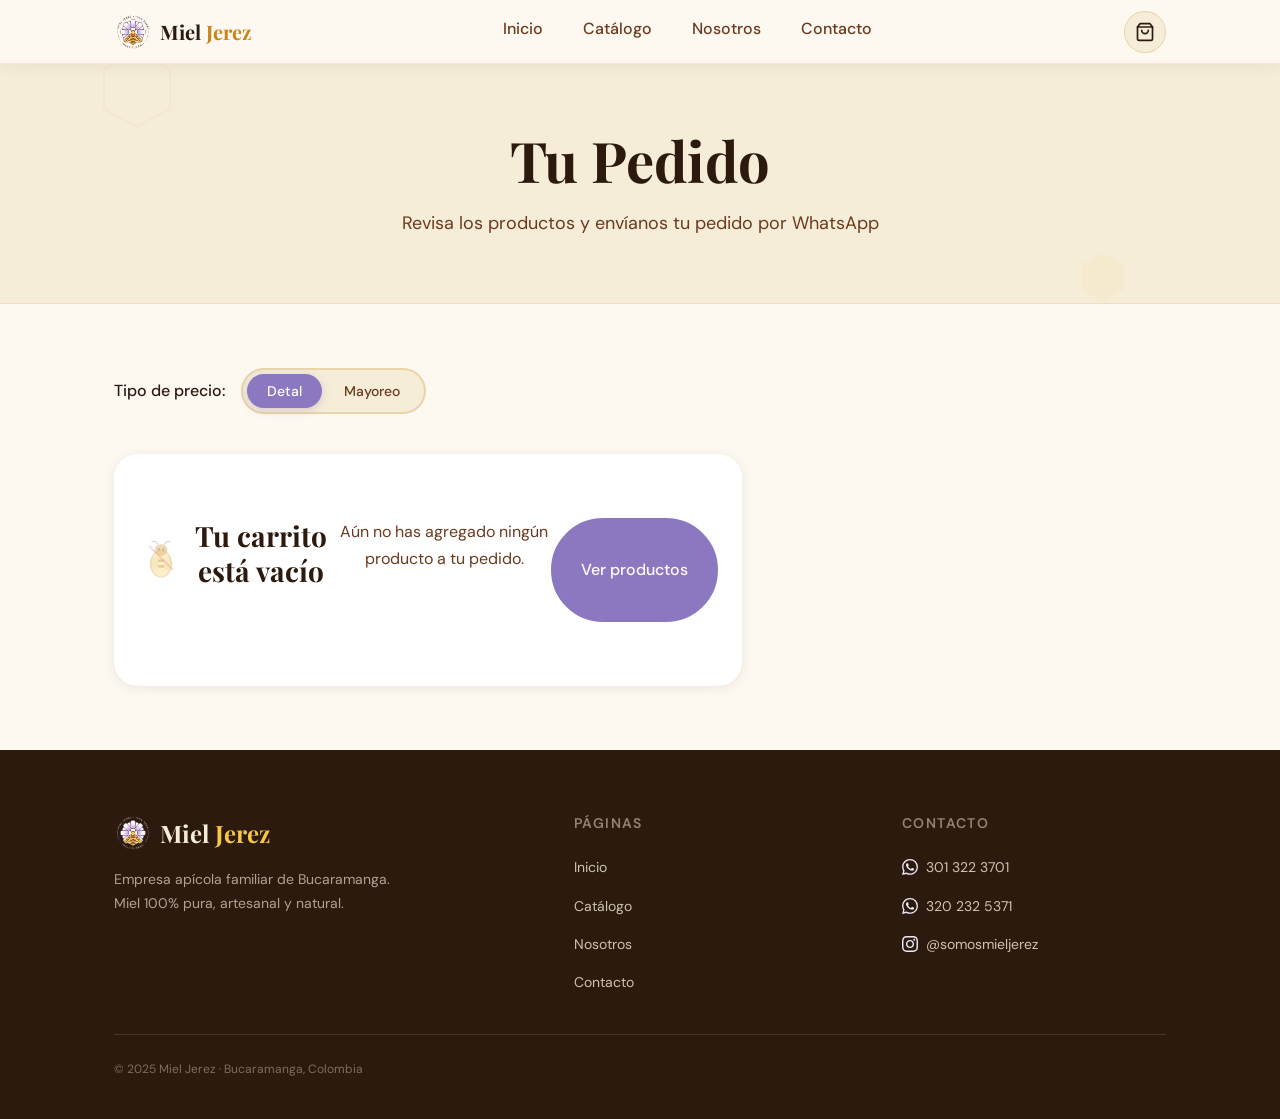
==== commit f5e71220: "actualizacion" ====
--- a/carrito.html
+++ b/carrito.html
@@ -157,11 +157,11 @@
       </div>
       <div>
         <h4>Contacto</h4>
-        <a href="https://wa.me/573013223701" class="footer-contacto-item" target="_blank" rel="noopener">
+        <a href="https://wa.me/573013223701?text=Hola!%20Los%20contacto%20desde%20la%20web%20de%20Miel%20Jerez." class="footer-contacto-item" target="_blank" rel="noopener">
           <svg viewBox="0 0 24 24" fill="currentColor" aria-hidden="true" style="width:16px;height:16px"><path d="M17.472 14.382c-.297-.149-1.758-.867-2.03-.967-.273-.099-.471-.148-.67.15-.197.297-.767.966-.94 1.164-.173.199-.347.223-.644.075-.297-.15-1.255-.463-2.39-1.475-.883-.788-1.48-1.761-1.653-2.059-.173-.297-.018-.458.13-.606.134-.133.298-.347.446-.52.149-.174.198-.298.298-.497.099-.198.05-.371-.025-.52-.075-.149-.669-1.612-.916-2.207-.242-.579-.487-.5-.669-.51-.173-.008-.371-.01-.57-.01-.198 0-.52.074-.792.372-.272.297-1.04 1.016-1.04 2.479 0 1.462 1.065 2.875 1.213 3.074.149.198 2.096 3.2 5.077 4.487.709.306 1.262.489 1.694.625.712.227 1.36.195 1.871.118.571-.085 1.758-.719 2.006-1.413.248-.694.248-1.289.173-1.413-.074-.124-.272-.198-.57-.347m-5.421 7.403h-.004a9.87 9.87 0 01-5.031-1.378l-.361-.214-3.741.982.998-3.648-.235-.374a9.86 9.86 0 01-1.51-5.26c.001-5.45 4.436-9.884 9.888-9.884 2.64 0 5.122 1.03 6.988 2.898a9.825 9.825 0 012.893 6.994c-.003 5.45-4.437 9.884-9.885 9.884m8.413-18.297A11.815 11.815 0 0012.05 0C5.495 0 .16 5.335.157 11.892c0 2.096.547 4.142 1.588 5.945L.057 24l6.305-1.654a11.882 11.882 0 005.683 1.448h.005c6.554 0 11.89-5.335 11.893-11.893a11.821 11.821 0 00-3.48-8.413z"/></svg>
           301 322 3701
         </a>
-        <a href="https://wa.me/573202325371" class="footer-contacto-item" target="_blank" rel="noopener">
+        <a href="https://wa.me/573202325371?text=Hola!%20Los%20contacto%20desde%20la%20web%20de%20Miel%20Jerez." class="footer-contacto-item" target="_blank" rel="noopener">
           <svg viewBox="0 0 24 24" fill="currentColor" aria-hidden="true" style="width:16px;height:16px"><path d="M17.472 14.382c-.297-.149-1.758-.867-2.03-.967-.273-.099-.471-.148-.67.15-.197.297-.767.966-.94 1.164-.173.199-.347.223-.644.075-.297-.15-1.255-.463-2.39-1.475-.883-.788-1.48-1.761-1.653-2.059-.173-.297-.018-.458.13-.606.134-.133.298-.347.446-.52.149-.174.198-.298.298-.497.099-.198.05-.371-.025-.52-.075-.149-.669-1.612-.916-2.207-.242-.579-.487-.5-.669-.51-.173-.008-.371-.01-.57-.01-.198 0-.52.074-.792.372-.272.297-1.04 1.016-1.04 2.479 0 1.462 1.065 2.875 1.213 3.074.149.198 2.096 3.2 5.077 4.487.709.306 1.262.489 1.694.625.712.227 1.36.195 1.871.118.571-.085 1.758-.719 2.006-1.413.248-.694.248-1.289.173-1.413-.074-.124-.272-.198-.57-.347m-5.421 7.403h-.004a9.87 9.87 0 01-5.031-1.378l-.361-.214-3.741.982.998-3.648-.235-.374a9.86 9.86 0 01-1.51-5.26c.001-5.45 4.436-9.884 9.888-9.884 2.64 0 5.122 1.03 6.988 2.898a9.825 9.825 0 012.893 6.994c-.003 5.45-4.437 9.884-9.885 9.884m8.413-18.297A11.815 11.815 0 0012.05 0C5.495 0 .16 5.335.157 11.892c0 2.096.547 4.142 1.588 5.945L.057 24l6.305-1.654a11.882 11.882 0 005.683 1.448h.005c6.554 0 11.89-5.335 11.893-11.893a11.821 11.821 0 00-3.48-8.413z"/></svg>
           320 232 5371
         </a>
--- a/css/variables.css
+++ b/css/variables.css
@@ -11,8 +11,10 @@
   --cafe-oscuro: #2C1A0E;
   --crema:       #F5EDD8;
   --crema-suave: #FDF8F0;
-  --verde:       #3B6D11;
-  --wa-verde:    #25D366;
+  --lavanda:        #8B78C0;
+  --lavanda-oscuro: #6A5AA0;
+  --lavanda-claro:  #EDE8F8;
+  --wa-verde:       #25D366;
 
   /* Tipografía */
   --fuente-titulo: 'Playfair Display', Georgia, serif;
@@ -45,7 +47,7 @@
   /* Sombras */
   --sombra-suave: 0 2px 12px rgba(44, 26, 14, 0.08);
   --sombra-card:  0 4px 24px rgba(44, 26, 14, 0.12);
-  --sombra-hover: 0 8px 32px rgba(200, 134, 26, 0.22);
+  --sombra-hover: 0 8px 32px rgba(139, 120, 192, 0.28);
 
   /* Transiciones */
   --trans-rapida: 0.25s ease;
--- a/css/base.css
+++ b/css/base.css
@@ -34,13 +34,13 @@
 }
 
 a {
-  color: var(--miel);
+  color: var(--lavanda);
   text-decoration: none;
   transition: color var(--trans-rapida);
 }
 
 a:hover {
-  color: var(--miel-oscuro);
+  color: var(--lavanda-oscuro);
 }
 
 button {
@@ -106,17 +106,17 @@
 }
 
 ::-webkit-scrollbar-thumb {
-  background: var(--miel);
+  background: var(--lavanda);
   border-radius: var(--radio-pill);
 }
 
 ::-webkit-scrollbar-thumb:hover {
-  background: var(--miel-oscuro);
+  background: var(--lavanda-oscuro);
 }
 
 /* Selección de texto */
 ::selection {
-  background: var(--miel-claro);
+  background: var(--lavanda-claro);
   color: var(--cafe-oscuro);
 }
 
@@ -159,19 +159,19 @@
 }
 
 .btn:focus-visible {
-  outline: 3px solid var(--miel-claro);
+  outline: 3px solid var(--lavanda-claro);
   outline-offset: 2px;
 }
 
 .btn-primario {
-  background: var(--miel);
-  color: #fff;
-  border-color: var(--miel);
+  background: var(--lavanda);
+  color: #fff;
+  border-color: var(--lavanda);
 }
 
 .btn-primario:hover {
-  background: var(--miel-oscuro);
-  border-color: var(--miel-oscuro);
+  background: var(--lavanda-oscuro);
+  border-color: var(--lavanda-oscuro);
   color: #fff;
   transform: translateY(-2px);
   box-shadow: var(--sombra-hover);
@@ -179,12 +179,12 @@
 
 .btn-secundario {
   background: transparent;
-  color: var(--miel);
-  border-color: var(--miel);
+  color: var(--lavanda);
+  border-color: var(--lavanda);
 }
 
 .btn-secundario:hover {
-  background: var(--miel);
+  background: var(--lavanda);
   color: #fff;
   transform: translateY(-2px);
 }
@@ -236,12 +236,12 @@
   display: inline-block;
   padding: 0.25rem 0.85rem;
   border-radius: var(--radio-pill);
-  background: var(--crema);
-  border: 1.5px solid var(--miel);
-  color: var(--miel-oscuro);
+  background: var(--lavanda-claro);
+  border: 1.5px solid var(--lavanda);
+  color: var(--lavanda);
   font-size: var(--texto-xs);
-  font-weight: 500;
-  letter-spacing: 0.03em;
+  font-weight: 600;
+  letter-spacing: 0.05em;
   text-transform: uppercase;
 }
 
--- a/css/nav.css
+++ b/css/nav.css
@@ -71,8 +71,8 @@
 
 .navbar-links a:hover,
 .navbar-links a.activo {
-  color: var(--miel);
-  border-bottom-color: var(--miel);
+  color: var(--lavanda);
+  border-bottom-color: var(--lavanda);
 }
 
 /* Acciones del navbar */
@@ -236,7 +236,7 @@
     transform: translateY(-50%);
     width: 4px;
     height: 60%;
-    background: var(--miel);
+    background: var(--lavanda);
     border-radius: 0 2px 2px 0;
   }
 
--- a/css/components.css
+++ b/css/components.css
@@ -27,7 +27,7 @@
   display: block;
   width: 56px;
   height: 3px;
-  background: linear-gradient(90deg, var(--miel), var(--miel-claro));
+  background: linear-gradient(90deg, var(--lavanda), var(--miel), var(--miel-claro));
   border-radius: var(--radio-pill);
   margin: var(--esp-m) auto 0;
 }
@@ -212,13 +212,13 @@
 }
 
 .toggle-precio-btn.activo {
-  background: var(--miel);
-  color: #fff;
-  box-shadow: 0 2px 8px rgba(200, 134, 26, 0.3);
+  background: var(--lavanda);
+  color: #fff;
+  box-shadow: 0 2px 8px rgba(139, 120, 192, 0.3);
 }
 
 .toggle-precio-btn:not(.activo):hover {
-  color: var(--miel);
+  color: var(--lavanda);
 }
 
 /* =============================================
@@ -244,14 +244,14 @@
 }
 
 .filtro-btn:hover {
-  border-color: var(--miel);
-  color: var(--miel);
+  border-color: var(--lavanda);
+  color: var(--lavanda);
 }
 
 .filtro-btn.activo {
-  background: var(--miel);
-  color: #fff;
-  border-color: var(--miel);
+  background: var(--lavanda);
+  color: #fff;
+  border-color: var(--lavanda);
 }
 
 /* =============================================
@@ -356,10 +356,9 @@
 .hero-overlay {
   position: absolute;
   inset: 0;
-  /* Degradado que oscurece fuerte en centro-izquierda donde va el texto */
   background:
-    linear-gradient(to bottom, rgba(44,26,14,0.55) 0%, rgba(44,26,14,0.75) 100%),
-    linear-gradient(135deg, rgba(44,26,14,0.82) 0%, rgba(107,58,31,0.55) 55%, rgba(200,134,26,0.12) 100%);
+    linear-gradient(to bottom, rgba(44,26,14,0.50) 0%, rgba(44,26,14,0.72) 100%),
+    linear-gradient(135deg, rgba(44,26,14,0.80) 0%, rgba(107,58,31,0.35) 45%, rgba(139,120,192,0.30) 100%);
   z-index: 1;
 }
 
@@ -375,9 +374,9 @@
 
 .hero-badge {
   display: inline-block;
-  background: rgba(200, 134, 26, 0.2);
-  border: 1px solid rgba(200, 134, 26, 0.5);
-  color: var(--miel-claro);
+  background: rgba(255, 255, 255, 0.12);
+  border: 1px solid rgba(237, 232, 248, 0.45);
+  color: rgba(245, 237, 216, 0.9);
   padding: 0.35rem 1rem;
   border-radius: var(--radio-pill);
   font-size: var(--texto-s);
@@ -621,7 +620,7 @@
   width: 16px;
   height: 16px;
   flex-shrink: 0;
-  color: var(--miel);
+  color: var(--lavanda-claro);
 }
 
 .footer-bottom {
@@ -656,7 +655,7 @@
 }
 
 .footer-redes a:hover {
-  background: var(--miel);
+  background: var(--lavanda);
   color: #fff;
   transform: translateY(-2px);
 }
@@ -664,6 +663,117 @@
 .footer-redes svg {
   width: 16px;
   height: 16px;
+}
+
+/* =============================================
+   PRODUCTO A COTIZACIÓN
+   ============================================= */
+
+.producto-badge--cotizacion {
+  background: var(--lavanda) !important;
+}
+
+.producto-card-btn--cotizacion {
+  display: block;
+  text-align: center;
+  margin-top: var(--esp-s);
+  padding: 0.7rem 1rem;
+  background: var(--lavanda);
+  color: #fff;
+  border-radius: var(--radio-m);
+  font-size: var(--texto-s);
+  font-weight: 500;
+  text-decoration: none;
+  transition: background var(--trans-rapida), transform var(--trans-rapida);
+}
+
+.producto-card-btn--cotizacion:hover {
+  background: var(--lavanda-oscuro);
+  color: #fff;
+  transform: translateY(-1px);
+}
+
+/* =============================================
+   PRODUCTO AGOTADO
+   ============================================= */
+
+.producto-card--agotado {
+  opacity: 0.78;
+}
+
+.producto-card--agotado:hover {
+  transform: none;
+  box-shadow: var(--sombra-suave);
+}
+
+.producto-badge--agotado {
+  background: var(--cafe) !important;
+}
+
+.producto-card-overlay {
+  position: absolute;
+  inset: 0;
+  background: rgba(44, 26, 14, 0.08);
+  z-index: 0;
+  pointer-events: none;
+}
+
+.precio-cotizacion {
+  font-size: var(--texto-s);
+  font-weight: 600;
+  color: var(--lavanda);
+  font-style: italic;
+  letter-spacing: 0.02em;
+}
+
+.producto-card-btn--disabled {
+  background: var(--crema) !important;
+  color: var(--cafe) !important;
+  border: 1.5px solid rgba(107, 58, 31, 0.2) !important;
+  cursor: not-allowed !important;
+  transform: none !important;
+  opacity: 0.7;
+}
+
+.producto-card-btn--disabled:hover {
+  background: var(--crema) !important;
+  transform: none !important;
+}
+
+/* =============================================
+   SELECTOR DE GRAMAJE (CHIPS)
+   ============================================= */
+
+.gramaje-selector {
+  display: flex;
+  gap: var(--esp-s);
+  flex-wrap: wrap;
+  margin-bottom: 2px;
+}
+
+.gramaje-chip {
+  padding: 0.3rem 0.85rem;
+  border-radius: var(--radio-pill);
+  font-size: var(--texto-xs);
+  font-weight: 600;
+  color: var(--cafe);
+  background: var(--crema);
+  border: 1.5px solid rgba(200, 134, 26, 0.3);
+  cursor: pointer;
+  transition: all var(--trans-rapida);
+  letter-spacing: 0.03em;
+}
+
+.gramaje-chip:hover {
+  border-color: var(--miel);
+  color: var(--miel);
+}
+
+.gramaje-chip.activo {
+  background: var(--miel);
+  color: #fff;
+  border-color: var(--miel);
+  box-shadow: 0 2px 8px rgba(200, 134, 26, 0.3);
 }
 
 /* =============================================
--- a/css/pages.css
+++ b/css/pages.css
@@ -75,7 +75,7 @@
 .beneficio-icono svg {
   width: 32px;
   height: 32px;
-  color: var(--miel-oscuro);
+  color: var(--lavanda);
 }
 
 .beneficio-card h3 {
@@ -146,7 +146,7 @@
    ============================================= */
 
 .cta-final {
-  background: linear-gradient(135deg, var(--cafe-oscuro) 0%, var(--cafe) 100%);
+  background: linear-gradient(135deg, var(--cafe-oscuro) 0%, var(--lavanda-oscuro) 55%, var(--lavanda) 100%);
   padding: var(--esp-xxl) var(--esp-l);
   text-align: center;
 }
@@ -233,7 +233,7 @@
 .busqueda-input {
   width: 100%;
   padding: 0.5rem var(--esp-m);
-  border: 1.5px solid rgba(200, 134, 26, 0.25);
+  border: 1.5px solid rgba(139, 120, 192, 0.3);
   border-radius: var(--radio-pill);
   font-family: var(--fuente-cuerpo);
   font-size: var(--texto-s);
@@ -244,7 +244,7 @@
 }
 
 .busqueda-input:focus {
-  border-color: var(--miel);
+  border-color: var(--lavanda);
   background: #fff;
 }
 
@@ -573,8 +573,8 @@
   font-family: var(--fuente-titulo);
   font-size: var(--texto-2xl);
   font-style: italic;
-  color: var(--miel);
-  border-left: 4px solid var(--miel-claro);
+  color: var(--lavanda);
+  border-left: 4px solid var(--lavanda-claro);
   padding-left: var(--esp-l);
   margin: var(--esp-xl) 0;
   line-height: 1.4;
@@ -598,7 +598,7 @@
 .valor-icono {
   width: 60px;
   height: 60px;
-  background: var(--crema);
+  background: var(--lavanda-claro);
   border-radius: 50%;
   display: flex;
   align-items: center;
@@ -609,7 +609,8 @@
 .valor-icono svg {
   width: 28px;
   height: 28px;
-  color: var(--miel);
+  color: var(--lavanda);
+  stroke: var(--lavanda);
 }
 
 .valor-card h3 {
@@ -641,7 +642,7 @@
   left: 10%;
   right: 10%;
   height: 2px;
-  background: linear-gradient(90deg, var(--miel), var(--miel-claro));
+  background: linear-gradient(90deg, var(--lavanda), var(--miel-claro));
   z-index: 0;
 }
 
@@ -655,7 +656,7 @@
   width: 72px;
   height: 72px;
   border-radius: 50%;
-  background: var(--miel);
+  background: var(--lavanda);
   color: #fff;
   display: flex;
   align-items: center;
@@ -664,7 +665,7 @@
   font-family: var(--fuente-titulo);
   font-size: var(--texto-2xl);
   font-weight: 700;
-  box-shadow: 0 4px 16px rgba(200, 134, 26, 0.35);
+  box-shadow: 0 4px 16px rgba(139, 120, 192, 0.35);
 }
 
 .paso h4 {
@@ -758,13 +759,13 @@
 }
 
 .contacto-instagram:hover {
-  color: var(--miel);
+  color: var(--lavanda);
 }
 
 .contacto-instagram svg {
   width: 24px;
   height: 24px;
-  color: var(--miel);
+  color: var(--lavanda);
 }
 
 .contacto-horario {
@@ -781,7 +782,7 @@
 .contacto-horario svg {
   width: 20px;
   height: 20px;
-  color: var(--miel);
+  color: var(--lavanda);
   flex-shrink: 0;
 }
 
@@ -814,7 +815,7 @@
 .form-control {
   width: 100%;
   padding: 0.75rem var(--esp-m);
-  border: 1.5px solid rgba(200, 134, 26, 0.2);
+  border: 1.5px solid rgba(139, 120, 192, 0.25);
   border-radius: var(--radio-m);
   font-family: var(--fuente-cuerpo);
   font-size: var(--texto-m);
@@ -825,8 +826,8 @@
 }
 
 .form-control:focus {
-  border-color: var(--miel);
-  box-shadow: 0 0 0 3px rgba(200, 134, 26, 0.12);
+  border-color: var(--lavanda);
+  box-shadow: 0 0 0 3px rgba(139, 120, 192, 0.15);
   background: #fff;
 }
 
@@ -1082,3 +1083,197 @@
     max-height: 340px;
   }
 }
+
+/* =============================================
+   SECCIÓN MISIÓN — index.html
+   ============================================= */
+
+.seccion-mision {
+  background: linear-gradient(160deg, var(--crema) 0%, #fdf8ee 100%);
+  border-top: 1px solid rgba(139, 120, 192, 0.15);
+  border-bottom: 1px solid rgba(200, 134, 26, 0.12);
+}
+
+.mision-layout {
+  display: grid;
+  grid-template-columns: 1fr 1.5fr;
+  gap: var(--esp-xxl);
+  align-items: center;
+  margin-bottom: var(--esp-xxl);
+}
+
+.mision-cita {
+  position: relative;
+  display: flex;
+  flex-direction: column;
+  align-items: center;
+  text-align: center;
+  padding: var(--esp-xl) var(--esp-l);
+}
+
+.mision-hex-deco {
+  position: absolute;
+  top: 50%;
+  left: 50%;
+  transform: translate(-50%, -50%);
+  width: 220px;
+  height: 253px;
+  opacity: 0.18;
+  pointer-events: none;
+}
+
+.mision-cita blockquote {
+  font-family: var(--fuente-titulo);
+  font-size: clamp(1.15rem, 1.8vw, 1.45rem);
+  font-style: italic;
+  color: var(--cafe-oscuro);
+  line-height: 1.6;
+  position: relative;
+  z-index: 1;
+  margin: 0 0 var(--esp-m);
+  quotes: none;
+}
+
+.mision-cita cite {
+  font-size: var(--texto-s);
+  color: var(--miel-oscuro);
+  font-style: normal;
+  font-weight: 500;
+  letter-spacing: 0.03em;
+  position: relative;
+  z-index: 1;
+}
+
+.mision-texto {
+  display: flex;
+  flex-direction: column;
+  gap: var(--esp-m);
+}
+
+.mision-texto h2 {
+  font-family: var(--fuente-titulo);
+  font-size: clamp(1.6rem, 2.4vw, 2.2rem);
+  color: var(--cafe-oscuro);
+  line-height: 1.25;
+  margin: var(--esp-s) 0 0;
+}
+
+.mision-texto p {
+  color: var(--cafe);
+  font-size: var(--texto-l);
+  line-height: 1.75;
+  margin: 0;
+}
+
+.valores-breve {
+  display: grid;
+  grid-template-columns: repeat(4, 1fr);
+  gap: var(--esp-m);
+  padding-top: var(--esp-xl);
+  border-top: 1px solid rgba(200, 134, 26, 0.15);
+}
+
+.valor-breve-item {
+  display: flex;
+  flex-direction: column;
+  align-items: center;
+  gap: var(--esp-s);
+  padding: var(--esp-l) var(--esp-m);
+  background: rgba(255, 255, 255, 0.6);
+  border-radius: var(--radio-l);
+  text-align: center;
+  transition: background var(--trans-rapida), transform var(--trans-rapida), box-shadow var(--trans-rapida);
+}
+
+.valor-breve-item:hover {
+  background: #fff;
+  transform: translateY(-3px);
+  box-shadow: var(--sombra-suave);
+}
+
+.valor-breve-item svg {
+  stroke: var(--lavanda);
+  flex-shrink: 0;
+}
+
+.valor-breve-item span {
+  font-size: var(--texto-s);
+  font-weight: 600;
+  color: var(--cafe-oscuro);
+  line-height: 1.4;
+  max-width: 14ch;
+}
+
+/* =============================================
+   MISIÓN Y VISIÓN — nosotros.html
+   ============================================= */
+
+.mision-vision-grid {
+  display: grid;
+  grid-template-columns: 1fr 1fr;
+  gap: var(--esp-xl);
+  margin-top: var(--esp-xxl);
+}
+
+.mv-card {
+  background: #fff;
+  border-radius: var(--radio-l);
+  padding: var(--esp-xl);
+  box-shadow: var(--sombra-card);
+  display: flex;
+  flex-direction: column;
+  gap: var(--esp-m);
+  border-top: 3px solid var(--lavanda);
+}
+
+.mv-icono {
+  width: 64px;
+  height: 64px;
+  background: var(--lavanda-claro);
+  border-radius: var(--radio-l);
+  display: flex;
+  align-items: center;
+  justify-content: center;
+  flex-shrink: 0;
+}
+
+.mv-card h3 {
+  font-family: var(--fuente-titulo);
+  font-size: var(--texto-2xl);
+  color: var(--cafe-oscuro);
+  margin: 0;
+}
+
+.mv-card p {
+  color: var(--cafe);
+  font-size: var(--texto-l);
+  line-height: 1.75;
+  margin: 0;
+}
+
+/* Responsive nuevas secciones */
+@media (max-width: 900px) {
+  .mision-layout {
+    grid-template-columns: 1fr;
+    gap: var(--esp-xl);
+  }
+  .mision-cita {
+    padding: var(--esp-l);
+  }
+  .valores-breve {
+    grid-template-columns: repeat(2, 1fr);
+  }
+  .mision-vision-grid {
+    grid-template-columns: 1fr;
+  }
+}
+
+@media (max-width: 560px) {
+  .valores-breve {
+    grid-template-columns: repeat(2, 1fr);
+    gap: var(--esp-s);
+  }
+  .valor-breve-item {
+    padding: var(--esp-m);
+  }
+}
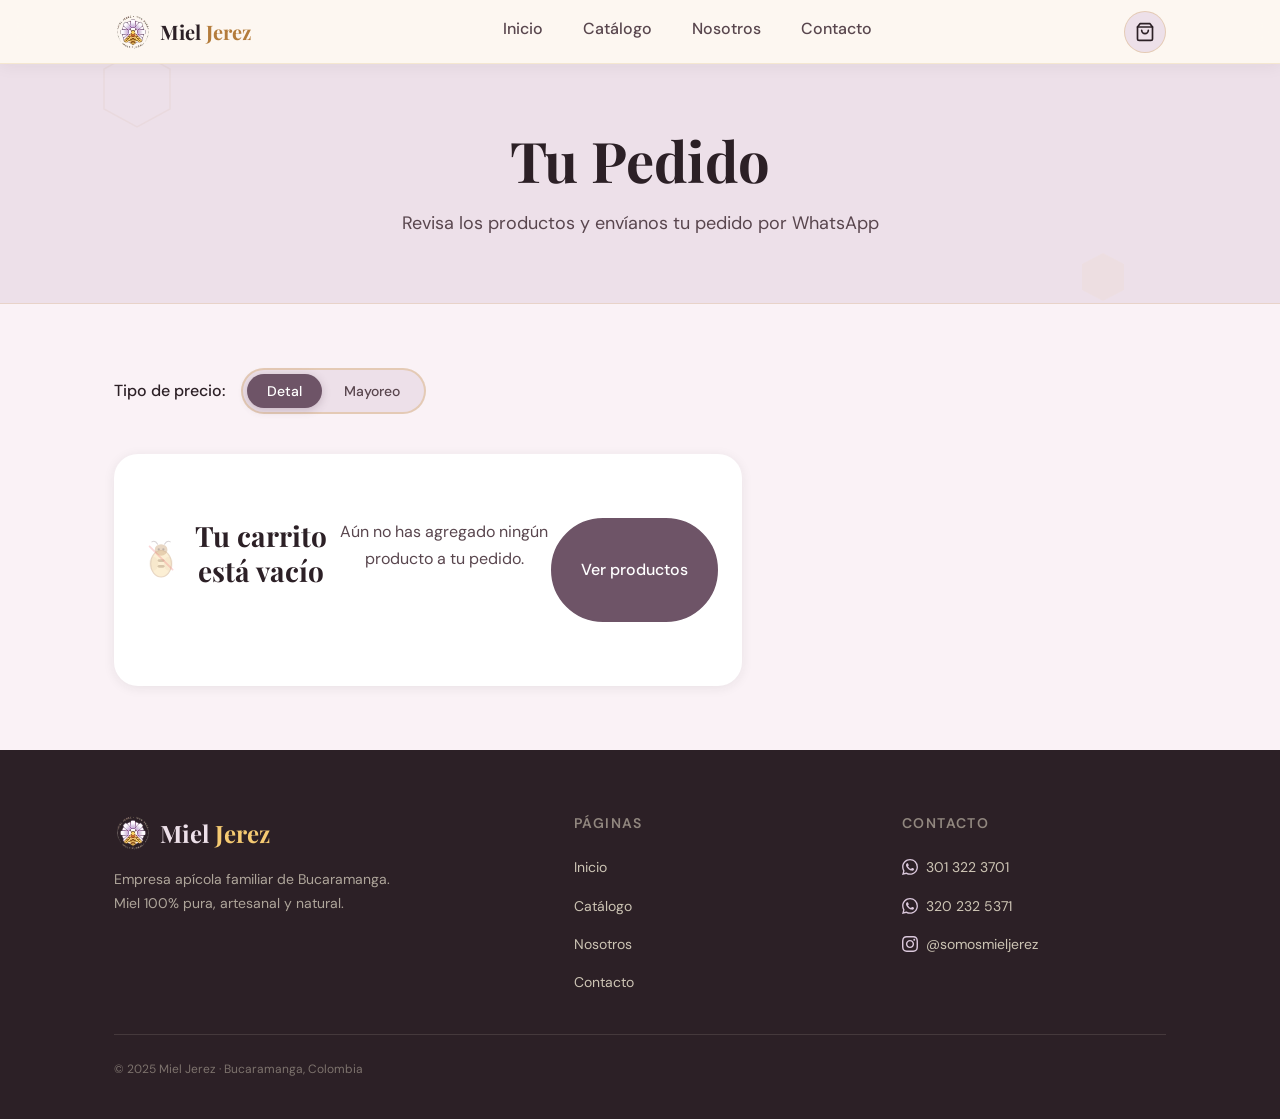
==== commit e6477f68: "actualizacion" ====
--- a/carrito.html
+++ b/carrito.html
@@ -54,8 +54,8 @@
 <!-- ===== HEADER ===== -->
 <header class="page-header">
   <div class="page-header-hexes" aria-hidden="true">
-    <svg width="70" height="80" viewBox="0 0 70 80" style="top:-15px;left:8%"><polygon points="35,2 68,20 68,60 35,78 2,60 2,20" fill="none" stroke="#C8861A" stroke-width="1.5"/></svg>
-    <svg width="45" height="52" viewBox="0 0 45 52" style="bottom:0;right:12%"><polygon points="22,2 43,13 43,39 22,50 1,39 1,13" fill="#F5C842"/></svg>
+    <svg width="70" height="80" viewBox="0 0 70 80" style="top:-15px;left:8%"><polygon points="35,2 68,20 68,60 35,78 2,60 2,20" fill="none" stroke="#B47C3C" stroke-width="1.5"/></svg>
+    <svg width="45" height="52" viewBox="0 0 45 52" style="bottom:0;right:12%"><polygon points="22,2 43,13 43,39 22,50 1,39 1,13" fill="#F5CA72"/></svg>
   </div>
   <h1>Tu Pedido</h1>
   <p>Revisa los productos y envíanos tu pedido por WhatsApp</p>
@@ -80,16 +80,16 @@
         <!-- Estado vacío -->
         <div id="carrito-vacio" class="carrito-vacio" style="display:none;" aria-label="Carrito vacío">
           <svg viewBox="0 0 80 80" fill="none" xmlns="http://www.w3.org/2000/svg" aria-hidden="true">
-            <ellipse cx="40" cy="50" rx="18" ry="23" fill="#F5C842" stroke="#C8861A" stroke-width="2" opacity=".5"/>
-            <ellipse cx="27" cy="50" rx="8" ry="12" fill="#C8861A" opacity=".1"/>
-            <ellipse cx="53" cy="50" rx="8" ry="12" fill="#C8861A" opacity=".1"/>
-            <rect x="34" y="42" width="12" height="5" rx="2.5" fill="#9A6412" opacity=".4"/>
-            <rect x="34" y="52" width="12" height="5" rx="2.5" fill="#9A6412" opacity=".4"/>
-            <ellipse cx="40" cy="26" rx="11" ry="10" fill="#C8861A" opacity=".5"/>
-            <circle cx="36" cy="25" r="2" fill="#2C1A0E" opacity=".4"/>
-            <circle cx="44" cy="25" r="2" fill="#2C1A0E" opacity=".4"/>
-            <path d="M34 16Q30 9 24 12" stroke="#6B3A1F" stroke-width="1.8" stroke-linecap="round" fill="none" opacity=".4"/>
-            <path d="M46 16Q50 9 56 12" stroke="#6B3A1F" stroke-width="1.8" stroke-linecap="round" fill="none" opacity=".4"/>
+            <ellipse cx="40" cy="50" rx="18" ry="23" fill="#F5CA72" stroke="#B47C3C" stroke-width="2" opacity=".5"/>
+            <ellipse cx="27" cy="50" rx="8" ry="12" fill="#B47C3C" opacity=".1"/>
+            <ellipse cx="53" cy="50" rx="8" ry="12" fill="#B47C3C" opacity=".1"/>
+            <rect x="34" y="42" width="12" height="5" rx="2.5" fill="#673B0A" opacity=".4"/>
+            <rect x="34" y="52" width="12" height="5" rx="2.5" fill="#673B0A" opacity=".4"/>
+            <ellipse cx="40" cy="26" rx="11" ry="10" fill="#B47C3C" opacity=".5"/>
+            <circle cx="36" cy="25" r="2" fill="#2C2026" opacity=".4"/>
+            <circle cx="44" cy="25" r="2" fill="#2C2026" opacity=".4"/>
+            <path d="M34 16Q30 9 24 12" stroke="#59464E" stroke-width="1.8" stroke-linecap="round" fill="none" opacity=".4"/>
+            <path d="M46 16Q50 9 56 12" stroke="#59464E" stroke-width="1.8" stroke-linecap="round" fill="none" opacity=".4"/>
             <line x1="20" y1="20" x2="60" y2="60" stroke="#e53e3e" stroke-width="3" stroke-linecap="round" opacity=".35"/>
           </svg>
           <h3>Tu carrito está vacío</h3>
--- a/css/variables.css
+++ b/css/variables.css
@@ -3,17 +3,17 @@
    ============================================= */
 
 :root {
-  /* Colores principales */
-  --miel:        #C8861A;
-  --miel-claro:  #F5C842;
-  --miel-oscuro: #9A6412;
-  --cafe:        #6B3A1F;
-  --cafe-oscuro: #2C1A0E;
-  --crema:       #F5EDD8;
-  --crema-suave: #FDF8F0;
-  --lavanda:        #8B78C0;
-  --lavanda-oscuro: #6A5AA0;
-  --lavanda-claro:  #EDE8F8;
+  /* Colores principales — paleta del logo */
+  --miel:        #B47C3C;   /* beige tostado cálido */
+  --miel-claro:  #F5CA72;   /* dorado miel */
+  --miel-oscuro: #673B0A;   /* marrón miel oscuro */
+  --cafe:        #59464E;   /* gris malva cuerpo */
+  --cafe-oscuro: #2C2026;   /* mauve muy oscuro */
+  --crema:       #EDE0E9;   /* crema rosada suave */
+  --crema-suave: #FAF2F6;   /* marfil rosado */
+  --lavanda:        #6E5467;  /* malva medio — acciones primarias */
+  --lavanda-oscuro: #4E3A48;  /* malva oscuro — hover */
+  --lavanda-claro:  #DBC8DC;  /* lavanda pastel — fondos suaves */
   --wa-verde:       #25D366;
 
   /* Tipografía */
@@ -45,9 +45,9 @@
   --radio-pill: 999px;
 
   /* Sombras */
-  --sombra-suave: 0 2px 12px rgba(44, 26, 14, 0.08);
-  --sombra-card:  0 4px 24px rgba(44, 26, 14, 0.12);
-  --sombra-hover: 0 8px 32px rgba(139, 120, 192, 0.28);
+  --sombra-suave: 0 2px 12px rgba(44, 32, 38, 0.08);
+  --sombra-card:  0 4px 24px rgba(44, 32, 38, 0.12);
+  --sombra-hover: 0 8px 32px rgba(110, 84, 103, 0.28);
 
   /* Transiciones */
   --trans-rapida: 0.25s ease;
--- a/css/nav.css
+++ b/css/nav.css
@@ -11,7 +11,7 @@
   backdrop-filter: blur(14px);
   -webkit-backdrop-filter: blur(14px);
   border-bottom: 1px solid rgba(200, 134, 26, 0.15);
-  box-shadow: 0 2px 16px rgba(44, 26, 14, 0.06);
+  box-shadow: 0 2px 16px rgba(44, 32, 38, 0.06);
 }
 
 .navbar-inner {
@@ -203,7 +203,7 @@
     align-items: stretch;
     gap: 0;
     border-bottom: 2px solid var(--crema);
-    box-shadow: 0 8px 24px rgba(44, 26, 14, 0.12);
+    box-shadow: 0 8px 24px rgba(44, 32, 38, 0.12);
     /* Oculto por defecto */
     max-height: 0;
     overflow: hidden;
--- a/css/components.css
+++ b/css/components.css
@@ -180,7 +180,7 @@
 }
 
 .producto-card-btn.agregado {
-  background: var(--verde);
+  background: #3D8A2A;
   transform: none;
   cursor: default;
 }
@@ -214,7 +214,7 @@
 .toggle-precio-btn.activo {
   background: var(--lavanda);
   color: #fff;
-  box-shadow: 0 2px 8px rgba(139, 120, 192, 0.3);
+  box-shadow: 0 2px 8px rgba(110, 84, 103, 0.3);
 }
 
 .toggle-precio-btn:not(.activo):hover {
@@ -357,8 +357,8 @@
   position: absolute;
   inset: 0;
   background:
-    linear-gradient(to bottom, rgba(44,26,14,0.50) 0%, rgba(44,26,14,0.72) 100%),
-    linear-gradient(135deg, rgba(44,26,14,0.80) 0%, rgba(107,58,31,0.35) 45%, rgba(139,120,192,0.30) 100%);
+    linear-gradient(to bottom, rgba(78,58,72,0.38) 0%, rgba(44,32,38,0.68) 100%),
+    linear-gradient(135deg, rgba(44,32,38,0.68) 0%, rgba(89,70,78,0.48) 45%, rgba(180,124,60,0.32) 100%);
   z-index: 1;
 }
 
@@ -374,9 +374,9 @@
 
 .hero-badge {
   display: inline-block;
-  background: rgba(255, 255, 255, 0.12);
-  border: 1px solid rgba(237, 232, 248, 0.45);
-  color: rgba(245, 237, 216, 0.9);
+  background: rgba(219, 200, 220, 0.18);
+  border: 1px solid rgba(219, 200, 220, 0.65);
+  color: rgba(250, 242, 246, 0.96);
   padding: 0.35rem 1rem;
   border-radius: var(--radio-pill);
   font-size: var(--texto-s);
@@ -401,7 +401,7 @@
 
 .hero-subtitulo {
   font-size: clamp(1rem, 2.5vw, 1.25rem);
-  color: rgba(245, 237, 216, 0.85);
+  color: rgba(237, 224, 233, 0.90);
   max-width: 550px;
   margin: 0 auto var(--esp-xl);
   line-height: 1.6;
@@ -425,7 +425,7 @@
 
 .hex-deco {
   position: absolute;
-  opacity: 0.08;
+  opacity: 0.16;
 }
 
 @keyframes flotar {
@@ -483,7 +483,7 @@
 .modal-imagen {
   position: fixed;
   inset: 0;
-  background: rgba(44, 26, 14, 0.92);
+  background: rgba(44, 32, 38, 0.92);
   z-index: 2000;
   display: flex;
   align-items: center;
@@ -713,7 +713,7 @@
 .producto-card-overlay {
   position: absolute;
   inset: 0;
-  background: rgba(44, 26, 14, 0.08);
+  background: rgba(44, 32, 38, 0.08);
   z-index: 0;
   pointer-events: none;
 }
--- a/css/pages.css
+++ b/css/pages.css
@@ -233,7 +233,7 @@
 .busqueda-input {
   width: 100%;
   padding: 0.5rem var(--esp-m);
-  border: 1.5px solid rgba(139, 120, 192, 0.3);
+  border: 1.5px solid rgba(110, 84, 103, 0.3);
   border-radius: var(--radio-pill);
   font-family: var(--fuente-cuerpo);
   font-size: var(--texto-s);
@@ -583,7 +583,7 @@
 /* Valores */
 .valores-grid {
   display: grid;
-  grid-template-columns: repeat(3, 1fr);
+  grid-template-columns: repeat(4, 1fr);
   gap: var(--esp-l);
 }
 
@@ -665,7 +665,7 @@
   font-family: var(--fuente-titulo);
   font-size: var(--texto-2xl);
   font-weight: 700;
-  box-shadow: 0 4px 16px rgba(139, 120, 192, 0.35);
+  box-shadow: 0 4px 16px rgba(110, 84, 103, 0.35);
 }
 
 .paso h4 {
@@ -815,7 +815,7 @@
 .form-control {
   width: 100%;
   padding: 0.75rem var(--esp-m);
-  border: 1.5px solid rgba(139, 120, 192, 0.25);
+  border: 1.5px solid rgba(110, 84, 103, 0.25);
   border-radius: var(--radio-m);
   font-family: var(--fuente-cuerpo);
   font-size: var(--texto-m);
@@ -827,7 +827,7 @@
 
 .form-control:focus {
   border-color: var(--lavanda);
-  box-shadow: 0 0 0 3px rgba(139, 120, 192, 0.15);
+  box-shadow: 0 0 0 3px rgba(110, 84, 103, 0.15);
   background: #fff;
 }
 
@@ -898,7 +898,7 @@
   background: linear-gradient(
     to bottom,
     transparent 65%,
-    rgba(44, 26, 14, 0.2) 100%
+    rgba(44, 32, 38, 0.2) 100%
   );
   pointer-events: none;
 }
@@ -1018,7 +1018,7 @@
     grid-template-columns: 1fr;
   }
   .valores-grid {
-    grid-template-columns: 1fr;
+    grid-template-columns: repeat(2, 1fr);
   }
   .beneficios-grid {
     grid-template-columns: 1fr;
@@ -1090,7 +1090,7 @@
 
 .seccion-mision {
   background: linear-gradient(160deg, var(--crema) 0%, #fdf8ee 100%);
-  border-top: 1px solid rgba(139, 120, 192, 0.15);
+  border-top: 1px solid rgba(110, 84, 103, 0.15);
   border-bottom: 1px solid rgba(200, 134, 26, 0.12);
 }
 
